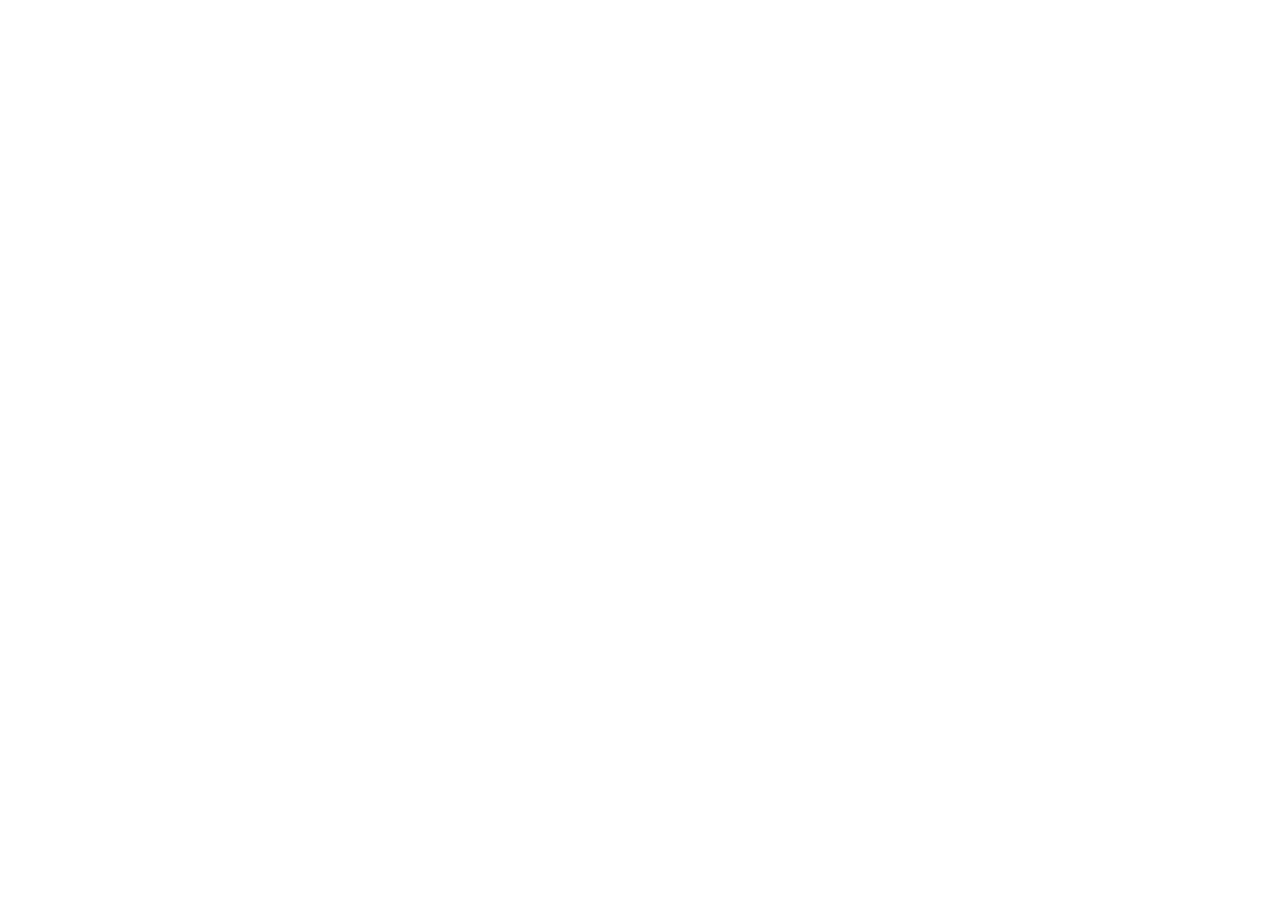
==== index.html @ 7404af22 "fix" ====
<!doctype html>
<html lang="ru"> <head>
    <meta charset="UTF-8" />
    <link rel="icon" type="image/jpeg" href="/stats-viewer/icon.jpg">
    <meta name="viewport" content="width=device-width, initial-scale=1.0" />
    <title>Stats Viewer — Статистика игрока</title>

    <meta property="og:type" content="website">
    <meta property="og:title" content="Просмотр игровой статистики">
    <meta property="og:description" content="Нажмите, чтобы посмотреть подробные результаты, победы и достижения игрока.">
    <meta property="og:url" content="https://sawaplaygo.github.io/stats-viewer/">
    
    <meta property="og:image" content="https://sawaplaygo.github.io/stats-viewer/icon.jpg">

    <meta name="twitter:card" content="summary_large_image">
    <script type="module" crossorigin src="/stats-viewer/assets/index-IeU8-m6s.js"></script>
    <link rel="stylesheet" crossorigin href="/stats-viewer/assets/index-CM0NsdaR.css">
  </head>
  <body>
    <div id="root"></div>
  </body>
</html>
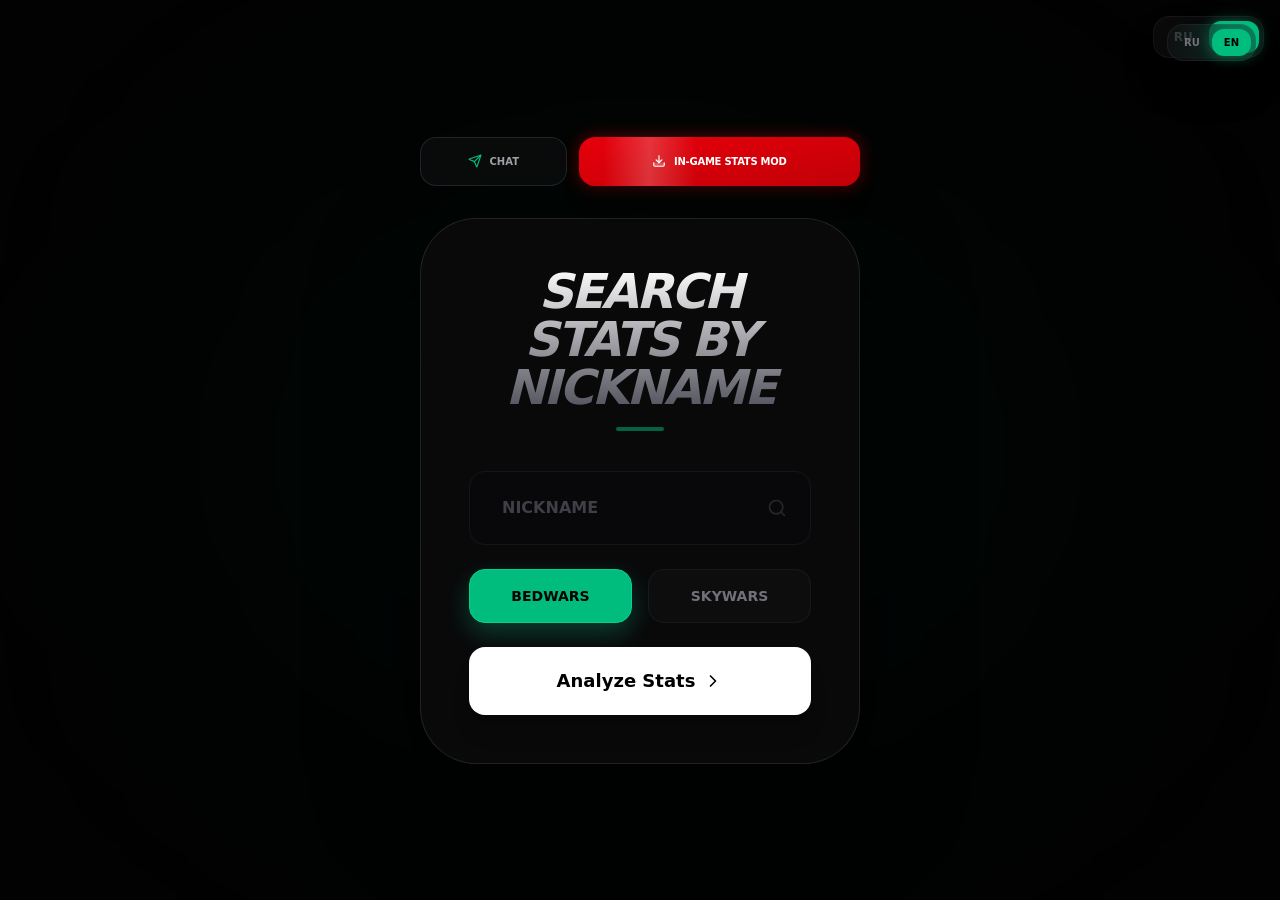
==== commit 027e9f5d: "fix" ====
--- a/index.html
+++ b/index.html
@@ -1,7 +1,7 @@
 <!doctype html>
 <html lang="ru"> <head>
     <meta charset="UTF-8" />
-    <link rel="icon" type="image/jpeg" href="/stats-viewer/icon.jpg">
+    <link rel="icon" type="image/jpeg" href="/icon.jpg">
     <meta name="viewport" content="width=device-width, initial-scale=1.0" />
     <title>Stats Viewer — Статистика игрока</title>
 
@@ -13,8 +13,8 @@
     <meta property="og:image" content="https://sawaplaygo.github.io/stats-viewer/icon.jpg">
 
     <meta name="twitter:card" content="summary_large_image">
-    <script type="module" crossorigin src="/stats-viewer/assets/index-IeU8-m6s.js"></script>
-    <link rel="stylesheet" crossorigin href="/stats-viewer/assets/index-CM0NsdaR.css">
+    <script type="module" crossorigin src="/assets/index-BBQvVT9_.js"></script>
+    <link rel="stylesheet" crossorigin href="/assets/index-BlcxiFsQ.css">
   </head>
   <body>
     <div id="root"></div>
--- a/assets/index-BlcxiFsQ.css
+++ b/assets/index-BlcxiFsQ.css
@@ -0,0 +1 @@
+@import"https://fonts.cdnfonts.com/css/minecraftia";.pixel-text{font-family:Minecraftia,monospace;color:#e5f9ff;letter-spacing:.14em;line-height:1.05;text-transform:uppercase;font-size:16px;text-shadow:0 0 2px rgba(255,255,255,.95),0 0 6px rgba(96,255,255,.55),0 0 10px rgba(96,255,255,.22)}.pixel-text .stat-label{color:#dbeffd}.pixel-text .stat-value{font-weight:900}.pixel-text .stat-separator{color:#8ee8ff;opacity:.9}.hologram-panel{position:relative;display:inline-flex;align-items:center;justify-content:center;background:#050c16eb;background-image:linear-gradient(180deg,rgba(65,184,255,.06),transparent 20%,transparent 80%,rgba(255,255,255,.03) 100%);border:1px solid rgba(71,210,255,.18);box-shadow:0 0 18px #29b6ff24,0 0 38px #0c5a961f;backdrop-filter:blur(8px);-webkit-backdrop-filter:blur(8px);border-radius:1rem;padding:.7rem 1.15rem;max-width:min(100%,92%);overflow:hidden}.hologram-panel:before{content:"";position:absolute;inset:0;background:linear-gradient(180deg,rgba(255,255,255,.08) 0%,transparent 12%,transparent 88%,rgba(255,255,255,.05) 100%);pointer-events:none}.hologram-panel:after{content:"";position:absolute;inset:0;background:linear-gradient(90deg,rgba(255,255,255,.04) 0px,rgba(255,255,255,.04) 1px,transparent 1px,transparent 6px);opacity:.18;pointer-events:none}.hologram-panel:before,.hologram-panel:after{z-index:1}.hologram-panel>.pixel-text{position:relative;z-index:2}canvas{display:block;margin:0 auto;max-width:100%;height:auto}@layer properties{@supports (((-webkit-hyphens:none)) and (not (margin-trim:inline))) or ((-moz-orient:inline) and (not (color:rgb(from red r g b)))){*,:before,:after,::backdrop{--tw-translate-x:0;--tw-translate-y:0;--tw-translate-z:0;--tw-rotate-x:initial;--tw-rotate-y:initial;--tw-rotate-z:initial;--tw-skew-x:initial;--tw-skew-y:initial;--tw-space-y-reverse:0;--tw-border-style:solid;--tw-gradient-position:initial;--tw-gradient-from:#0000;--tw-gradient-via:#0000;--tw-gradient-to:#0000;--tw-gradient-stops:initial;--tw-gradient-via-stops:initial;--tw-gradient-from-position:0%;--tw-gradient-via-position:50%;--tw-gradient-to-position:100%;--tw-leading:initial;--tw-font-weight:initial;--tw-tracking:initial;--tw-shadow:0 0 #0000;--tw-shadow-color:initial;--tw-shadow-alpha:100%;--tw-inset-shadow:0 0 #0000;--tw-inset-shadow-color:initial;--tw-inset-shadow-alpha:100%;--tw-ring-color:initial;--tw-ring-shadow:0 0 #0000;--tw-inset-ring-color:initial;--tw-inset-ring-shadow:0 0 #0000;--tw-ring-inset:initial;--tw-ring-offset-width:0px;--tw-ring-offset-color:#fff;--tw-ring-offset-shadow:0 0 #0000;--tw-blur:initial;--tw-brightness:initial;--tw-contrast:initial;--tw-grayscale:initial;--tw-hue-rotate:initial;--tw-invert:initial;--tw-opacity:initial;--tw-saturate:initial;--tw-sepia:initial;--tw-drop-shadow:initial;--tw-drop-shadow-color:initial;--tw-drop-shadow-alpha:100%;--tw-drop-shadow-size:initial;--tw-backdrop-blur:initial;--tw-backdrop-brightness:initial;--tw-backdrop-contrast:initial;--tw-backdrop-grayscale:initial;--tw-backdrop-hue-rotate:initial;--tw-backdrop-invert:initial;--tw-backdrop-opacity:initial;--tw-backdrop-saturate:initial;--tw-backdrop-sepia:initial;--tw-duration:initial;--tw-scale-x:1;--tw-scale-y:1;--tw-scale-z:1}}}@layer theme{:root,:host{--font-sans:ui-sans-serif,system-ui,sans-serif,"Apple Color Emoji","Segoe UI Emoji","Segoe UI Symbol","Noto Color Emoji";--font-mono:ui-monospace,SFMono-Regular,Menlo,Monaco,Consolas,"Liberation Mono","Courier New",monospace;--color-red-200:oklch(88.5% .062 18.334);--color-red-400:oklch(70.4% .191 22.216);--color-red-500:oklch(63.7% .237 25.331);--color-red-600:oklch(57.7% .245 27.325);--color-red-700:oklch(50.5% .213 27.518);--color-orange-400:oklch(75% .183 55.934);--color-orange-500:oklch(70.5% .213 47.604);--color-orange-600:oklch(64.6% .222 41.116);--color-amber-500:oklch(76.9% .188 70.08);--color-yellow-400:oklch(85.2% .199 91.936);--color-yellow-500:oklch(79.5% .184 86.047);--color-green-400:oklch(79.2% .209 151.711);--color-emerald-50:oklch(97.9% .021 166.113);--color-emerald-300:oklch(84.5% .143 164.978);--color-emerald-400:oklch(76.5% .177 163.223);--color-emerald-500:oklch(69.6% .17 162.48);--color-emerald-600:oklch(59.6% .145 163.225);--color-emerald-800:oklch(43.2% .095 166.913);--color-teal-500:oklch(70.4% .14 182.503);--color-blue-300:oklch(80.9% .105 251.813);--color-blue-400:oklch(70.7% .165 254.624);--color-blue-500:oklch(62.3% .214 259.815);--color-blue-600:oklch(54.6% .245 262.881);--color-indigo-500:oklch(58.5% .233 277.117);--color-purple-300:oklch(82.7% .119 306.383);--color-purple-400:oklch(71.4% .203 305.504);--color-purple-500:oklch(62.7% .265 303.9);--color-purple-600:oklch(55.8% .288 302.321);--color-zinc-100:oklch(96.7% .001 286.375);--color-zinc-300:oklch(87.1% .006 286.286);--color-zinc-400:oklch(70.5% .015 286.067);--color-zinc-500:oklch(55.2% .016 285.938);--color-zinc-600:oklch(44.2% .017 285.786);--color-zinc-700:oklch(37% .013 285.805);--color-zinc-800:oklch(27.4% .006 286.033);--color-zinc-900:oklch(21% .006 285.885);--color-zinc-950:oklch(14.1% .005 285.823);--color-black:#000;--color-white:#fff;--spacing:.25rem;--container-xs:20rem;--container-sm:24rem;--container-2xl:42rem;--container-3xl:48rem;--container-4xl:56rem;--container-5xl:64rem;--container-6xl:72rem;--text-xs:.75rem;--text-xs--line-height:calc(1/.75);--text-sm:.875rem;--text-sm--line-height:calc(1.25/.875);--text-base:1rem;--text-base--line-height: 1.5 ;--text-lg:1.125rem;--text-lg--line-height:calc(1.75/1.125);--text-xl:1.25rem;--text-xl--line-height:calc(1.75/1.25);--text-2xl:1.5rem;--text-2xl--line-height:calc(2/1.5);--text-3xl:1.875rem;--text-3xl--line-height: 1.2 ;--text-4xl:2.25rem;--text-4xl--line-height:calc(2.5/2.25);--text-5xl:3rem;--text-5xl--line-height:1;--text-7xl:4.5rem;--text-7xl--line-height:1;--text-8xl:6rem;--text-8xl--line-height:1;--font-weight-medium:500;--font-weight-semibold:600;--font-weight-bold:700;--font-weight-black:900;--tracking-tighter:-.05em;--tracking-tight:-.025em;--tracking-wider:.05em;--tracking-widest:.1em;--leading-tight:1.25;--leading-relaxed:1.625;--radius-md:.375rem;--radius-lg:.5rem;--radius-xl:.75rem;--radius-2xl:1rem;--radius-3xl:1.5rem;--animate-ping:ping 1s cubic-bezier(0,0,.2,1)infinite;--animate-pulse:pulse 2s cubic-bezier(.4,0,.6,1)infinite;--animate-bounce:bounce 1s infinite;--blur-sm:8px;--blur-md:12px;--blur-xl:24px;--blur-2xl:40px;--blur-3xl:64px;--aspect-video:16/9;--default-transition-duration:.15s;--default-transition-timing-function:cubic-bezier(.4,0,.2,1);--default-font-family:var(--font-sans);--default-mono-font-family:var(--font-mono)}}@layer base{*,:after,:before,::backdrop{box-sizing:border-box;border:0 solid;margin:0;padding:0}::file-selector-button{box-sizing:border-box;border:0 solid;margin:0;padding:0}html,:host{-webkit-text-size-adjust:100%;tab-size:4;line-height:1.5;font-family:var(--default-font-family,ui-sans-serif,system-ui,sans-serif,"Apple Color Emoji","Segoe UI Emoji","Segoe UI Symbol","Noto Color Emoji");font-feature-settings:var(--default-font-feature-settings,normal);font-variation-settings:var(--default-font-variation-settings,normal);-webkit-tap-highlight-color:transparent}hr{height:0;color:inherit;border-top-width:1px}abbr:where([title]){-webkit-text-decoration:underline dotted;text-decoration:underline dotted}h1,h2,h3,h4,h5,h6{font-size:inherit;font-weight:inherit}a{color:inherit;-webkit-text-decoration:inherit;text-decoration:inherit}b,strong{font-weight:bolder}code,kbd,samp,pre{font-family:var(--default-mono-font-family,ui-monospace,SFMono-Regular,Menlo,Monaco,Consolas,"Liberation Mono","Courier New",monospace);font-feature-settings:var(--default-mono-font-feature-settings,normal);font-variation-settings:var(--default-mono-font-variation-settings,normal);font-size:1em}small{font-size:80%}sub,sup{vertical-align:baseline;font-size:75%;line-height:0;position:relative}sub{bottom:-.25em}sup{top:-.5em}table{text-indent:0;border-color:inherit;border-collapse:collapse}:-moz-focusring{outline:auto}progress{vertical-align:baseline}summary{display:list-item}ol,ul,menu{list-style:none}img,svg,video,canvas,audio,iframe,embed,object{vertical-align:middle;display:block}img,video{max-width:100%;height:auto}button,input,select,optgroup,textarea{font:inherit;font-feature-settings:inherit;font-variation-settings:inherit;letter-spacing:inherit;color:inherit;opacity:1;background-color:#0000;border-radius:0}::file-selector-button{font:inherit;font-feature-settings:inherit;font-variation-settings:inherit;letter-spacing:inherit;color:inherit;opacity:1;background-color:#0000;border-radius:0}:where(select:is([multiple],[size])) optgroup{font-weight:bolder}:where(select:is([multiple],[size])) optgroup option{padding-inline-start:20px}::file-selector-button{margin-inline-end:4px}::placeholder{opacity:1}@supports (not ((-webkit-appearance:-apple-pay-button))) or (contain-intrinsic-size:1px){::placeholder{color:currentColor}@supports (color:color-mix(in lab,red,red)){::placeholder{color:color-mix(in oklab,currentcolor 50%,transparent)}}}textarea{resize:vertical}::-webkit-search-decoration{-webkit-appearance:none}::-webkit-date-and-time-value{min-height:1lh;text-align:inherit}::-webkit-datetime-edit{display:inline-flex}::-webkit-datetime-edit-fields-wrapper{padding:0}::-webkit-datetime-edit{padding-block:0}::-webkit-datetime-edit-year-field{padding-block:0}::-webkit-datetime-edit-month-field{padding-block:0}::-webkit-datetime-edit-day-field{padding-block:0}::-webkit-datetime-edit-hour-field{padding-block:0}::-webkit-datetime-edit-minute-field{padding-block:0}::-webkit-datetime-edit-second-field{padding-block:0}::-webkit-datetime-edit-millisecond-field{padding-block:0}::-webkit-datetime-edit-meridiem-field{padding-block:0}::-webkit-calendar-picker-indicator{line-height:1}:-moz-ui-invalid{box-shadow:none}button,input:where([type=button],[type=reset],[type=submit]){appearance:button}::file-selector-button{appearance:button}::-webkit-inner-spin-button{height:auto}::-webkit-outer-spin-button{height:auto}[hidden]:where(:not([hidden=until-found])){display:none!important}}@layer components;@layer utilities{.pointer-events-none{pointer-events:none}.invisible{visibility:hidden}.absolute{position:absolute}.fixed{position:fixed}.relative{position:relative}.-inset-0\.5{inset:calc(var(--spacing)*-.5)}.inset-0{inset:calc(var(--spacing)*0)}.top-0{top:calc(var(--spacing)*0)}.top-1\/2{top:50%}.top-4{top:calc(var(--spacing)*4)}.top-6{top:calc(var(--spacing)*6)}.right-0{right:calc(var(--spacing)*0)}.right-4{right:calc(var(--spacing)*4)}.right-6{right:calc(var(--spacing)*6)}.right-10{right:calc(var(--spacing)*10)}.bottom-6{bottom:calc(var(--spacing)*6)}.bottom-10{bottom:calc(var(--spacing)*10)}.bottom-\[130\%\]{bottom:130%}.left-0{left:calc(var(--spacing)*0)}.left-1\/2{left:50%}.isolate{isolation:isolate}.z-0{z-index:0}.z-10{z-index:10}.z-20{z-index:20}.z-30{z-index:30}.z-50{z-index:50}.z-\[100\]{z-index:100}.z-\[150\]{z-index:150}.z-\[9999\]{z-index:9999}.mx-auto{margin-inline:auto}.my-1{margin-block:calc(var(--spacing)*1)}.-mt-8{margin-top:calc(var(--spacing)*-8)}.-mt-10{margin-top:calc(var(--spacing)*-10)}.-mt-16{margin-top:calc(var(--spacing)*-16)}.mt-1{margin-top:calc(var(--spacing)*1)}.mt-2{margin-top:calc(var(--spacing)*2)}.mt-2\.5{margin-top:calc(var(--spacing)*2.5)}.mt-3{margin-top:calc(var(--spacing)*3)}.mt-4{margin-top:calc(var(--spacing)*4)}.mt-6{margin-top:calc(var(--spacing)*6)}.mt-8{margin-top:calc(var(--spacing)*8)}.mt-10{margin-top:calc(var(--spacing)*10)}.mt-16{margin-top:calc(var(--spacing)*16)}.mt-\[22px\]{margin-top:22px}.mt-auto{margin-top:auto}.-mr-8{margin-right:calc(var(--spacing)*-8)}.-mr-10{margin-right:calc(var(--spacing)*-10)}.-mr-16{margin-right:calc(var(--spacing)*-16)}.mb-1{margin-bottom:calc(var(--spacing)*1)}.mb-1\.5{margin-bottom:calc(var(--spacing)*1.5)}.mb-2{margin-bottom:calc(var(--spacing)*2)}.mb-3{margin-bottom:calc(var(--spacing)*3)}.mb-4{margin-bottom:calc(var(--spacing)*4)}.mb-6{margin-bottom:calc(var(--spacing)*6)}.mb-8{margin-bottom:calc(var(--spacing)*8)}.mb-10{margin-bottom:calc(var(--spacing)*10)}.mb-12{margin-bottom:calc(var(--spacing)*12)}.mb-16{margin-bottom:calc(var(--spacing)*16)}.mb-\[4px\]{margin-bottom:4px}.block{display:block}.flex{display:flex}.grid{display:grid}.hidden{display:none}.inline-block{display:inline-block}.inline-flex{display:inline-flex}.table{display:table}.aspect-square{aspect-ratio:1}.aspect-video{aspect-ratio:var(--aspect-video)}.h-1{height:calc(var(--spacing)*1)}.h-1\.5{height:calc(var(--spacing)*1.5)}.h-2{height:calc(var(--spacing)*2)}.h-3{height:calc(var(--spacing)*3)}.h-8{height:calc(var(--spacing)*8)}.h-12{height:calc(var(--spacing)*12)}.h-14{height:calc(var(--spacing)*14)}.h-16{height:calc(var(--spacing)*16)}.h-24{height:calc(var(--spacing)*24)}.h-32{height:calc(var(--spacing)*32)}.h-64{height:calc(var(--spacing)*64)}.h-80{height:calc(var(--spacing)*80)}.h-96{height:calc(var(--spacing)*96)}.h-\[10px\]{height:10px}.h-\[70vh\]{height:70vh}.h-\[105px\]{height:105px}.h-\[180px\]{height:180px}.h-\[500px\]{height:500px}.h-\[560px\]{height:560px}.h-full{height:100%}.h-px{height:1px}.max-h-\[90vh\]{max-height:90vh}.min-h-\[420px\]{min-height:420px}.min-h-\[600px\]{min-height:600px}.min-h-screen{min-height:100vh}.w-1{width:calc(var(--spacing)*1)}.w-1\/3{width:33.3333%}.w-2{width:calc(var(--spacing)*2)}.w-3{width:calc(var(--spacing)*3)}.w-8{width:calc(var(--spacing)*8)}.w-12{width:calc(var(--spacing)*12)}.w-14{width:calc(var(--spacing)*14)}.w-16{width:calc(var(--spacing)*16)}.w-24{width:calc(var(--spacing)*24)}.w-32{width:calc(var(--spacing)*32)}.w-64{width:calc(var(--spacing)*64)}.w-\[800px\]{width:800px}.w-fit{width:fit-content}.w-full{width:100%}.max-w-2xl{max-width:var(--container-2xl)}.max-w-3xl{max-width:var(--container-3xl)}.max-w-4xl{max-width:var(--container-4xl)}.max-w-5xl{max-width:var(--container-5xl)}.max-w-6xl{max-width:var(--container-6xl)}.max-w-\[90vw\]{max-width:90vw}.max-w-\[120px\]{max-width:120px}.max-w-\[440px\]{max-width:440px}.max-w-sm{max-width:var(--container-sm)}.max-w-xs{max-width:var(--container-xs)}.min-w-0{min-width:calc(var(--spacing)*0)}.min-w-\[140px\]{min-width:140px}.min-w-\[150px\]{min-width:150px}.min-w-fit{min-width:fit-content}.flex-1{flex:1}.flex-\[2\.5\]{flex:2.5}.flex-shrink-0,.shrink-0{flex-shrink:0}.-translate-x-1\/2{--tw-translate-x: -50% ;translate:var(--tw-translate-x)var(--tw-translate-y)}.-translate-y-1\/2{--tw-translate-y: -50% ;translate:var(--tw-translate-x)var(--tw-translate-y)}.translate-y-6{--tw-translate-y:calc(var(--spacing)*6);translate:var(--tw-translate-x)var(--tw-translate-y)}.skew-x-12{--tw-skew-x:skewX(12deg);transform:var(--tw-rotate-x,)var(--tw-rotate-y,)var(--tw-rotate-z,)var(--tw-skew-x,)var(--tw-skew-y,)}.transform{transform:var(--tw-rotate-x,)var(--tw-rotate-y,)var(--tw-rotate-z,)var(--tw-skew-x,)var(--tw-skew-y,)}.animate-bounce{animation:var(--animate-bounce)}.animate-ping{animation:var(--animate-ping)}.animate-pulse{animation:var(--animate-pulse)}.cursor-default{cursor:default}.cursor-grab{cursor:grab}.cursor-pointer{cursor:pointer}.grid-flow-col{grid-auto-flow:column}.grid-cols-1{grid-template-columns:repeat(1,minmax(0,1fr))}.grid-cols-2{grid-template-columns:repeat(2,minmax(0,1fr))}.grid-cols-3{grid-template-columns:repeat(3,minmax(0,1fr))}.grid-cols-5{grid-template-columns:repeat(5,minmax(0,1fr))}.grid-rows-7{grid-template-rows:repeat(7,minmax(0,1fr))}.flex-col{flex-direction:column}.flex-wrap{flex-wrap:wrap}.items-baseline{align-items:baseline}.items-center{align-items:center}.items-end{align-items:flex-end}.items-start{align-items:flex-start}.items-stretch{align-items:stretch}.justify-between{justify-content:space-between}.justify-center{justify-content:center}.justify-start{justify-content:flex-start}.gap-1{gap:calc(var(--spacing)*1)}.gap-1\.5{gap:calc(var(--spacing)*1.5)}.gap-2{gap:calc(var(--spacing)*2)}.gap-3{gap:calc(var(--spacing)*3)}.gap-4{gap:calc(var(--spacing)*4)}.gap-5{gap:calc(var(--spacing)*5)}.gap-6{gap:calc(var(--spacing)*6)}.gap-8{gap:calc(var(--spacing)*8)}.gap-\[2px\]{gap:2px}:where(.space-y-1>:not(:last-child)){--tw-space-y-reverse:0;margin-block-start:calc(calc(var(--spacing)*1)*var(--tw-space-y-reverse));margin-block-end:calc(calc(var(--spacing)*1)*calc(1 - var(--tw-space-y-reverse)))}:where(.space-y-1\.5>:not(:last-child)){--tw-space-y-reverse:0;margin-block-start:calc(calc(var(--spacing)*1.5)*var(--tw-space-y-reverse));margin-block-end:calc(calc(var(--spacing)*1.5)*calc(1 - var(--tw-space-y-reverse)))}:where(.space-y-2>:not(:last-child)){--tw-space-y-reverse:0;margin-block-start:calc(calc(var(--spacing)*2)*var(--tw-space-y-reverse));margin-block-end:calc(calc(var(--spacing)*2)*calc(1 - var(--tw-space-y-reverse)))}:where(.space-y-3>:not(:last-child)){--tw-space-y-reverse:0;margin-block-start:calc(calc(var(--spacing)*3)*var(--tw-space-y-reverse));margin-block-end:calc(calc(var(--spacing)*3)*calc(1 - var(--tw-space-y-reverse)))}:where(.space-y-4>:not(:last-child)){--tw-space-y-reverse:0;margin-block-start:calc(calc(var(--spacing)*4)*var(--tw-space-y-reverse));margin-block-end:calc(calc(var(--spacing)*4)*calc(1 - var(--tw-space-y-reverse)))}:where(.space-y-6>:not(:last-child)){--tw-space-y-reverse:0;margin-block-start:calc(calc(var(--spacing)*6)*var(--tw-space-y-reverse));margin-block-end:calc(calc(var(--spacing)*6)*calc(1 - var(--tw-space-y-reverse)))}:where(.space-y-8>:not(:last-child)){--tw-space-y-reverse:0;margin-block-start:calc(calc(var(--spacing)*8)*var(--tw-space-y-reverse));margin-block-end:calc(calc(var(--spacing)*8)*calc(1 - var(--tw-space-y-reverse)))}.self-stretch{align-self:stretch}.truncate{text-overflow:ellipsis;white-space:nowrap;overflow:hidden}.overflow-hidden{overflow:hidden}.overflow-visible{overflow:visible}.overflow-x-auto{overflow-x:auto}.overflow-x-hidden{overflow-x:hidden}.overflow-y-auto{overflow-y:auto}.rounded-2xl{border-radius:var(--radius-2xl)}.rounded-3xl{border-radius:var(--radius-3xl)}.rounded-\[1\.5rem\]{border-radius:1.5rem}.rounded-\[1px\]{border-radius:1px}.rounded-\[2\.5rem\]{border-radius:2.5rem}.rounded-\[2rem\]{border-radius:2rem}.rounded-\[3\.5rem\]{border-radius:3.5rem}.rounded-full{border-radius:3.40282e38px}.rounded-lg{border-radius:var(--radius-lg)}.rounded-md{border-radius:var(--radius-md)}.rounded-xl{border-radius:var(--radius-xl)}.rounded-b-2xl{border-bottom-right-radius:var(--radius-2xl);border-bottom-left-radius:var(--radius-2xl)}.rounded-br-\[2rem\]{border-bottom-right-radius:2rem}.border{border-style:var(--tw-border-style);border-width:1px}.border-t{border-top-style:var(--tw-border-style);border-top-width:1px}.border-t-0{border-top-style:var(--tw-border-style);border-top-width:0}.border-r{border-right-style:var(--tw-border-style);border-right-width:1px}.border-b{border-bottom-style:var(--tw-border-style);border-bottom-width:1px}.border-b-2{border-bottom-style:var(--tw-border-style);border-bottom-width:2px}.border-l-4{border-left-style:var(--tw-border-style);border-left-width:4px}.border-blue-500\/20{border-color:#3080ff33}@supports (color:color-mix(in lab,red,red)){.border-blue-500\/20{border-color:color-mix(in oklab,var(--color-blue-500)20%,transparent)}}.border-blue-500\/50{border-color:#3080ff80}@supports (color:color-mix(in lab,red,red)){.border-blue-500\/50{border-color:color-mix(in oklab,var(--color-blue-500)50%,transparent)}}.border-emerald-400{border-color:var(--color-emerald-400)}.border-emerald-400\/30{border-color:#00d2944d}@supports (color:color-mix(in lab,red,red)){.border-emerald-400\/30{border-color:color-mix(in oklab,var(--color-emerald-400)30%,transparent)}}.border-emerald-500{border-color:var(--color-emerald-500)}.border-emerald-500\/20{border-color:#00bb7f33}@supports (color:color-mix(in lab,red,red)){.border-emerald-500\/20{border-color:color-mix(in oklab,var(--color-emerald-500)20%,transparent)}}.border-emerald-500\/30{border-color:#00bb7f4d}@supports (color:color-mix(in lab,red,red)){.border-emerald-500\/30{border-color:color-mix(in oklab,var(--color-emerald-500)30%,transparent)}}.border-emerald-500\/40{border-color:#00bb7f66}@supports (color:color-mix(in lab,red,red)){.border-emerald-500\/40{border-color:color-mix(in oklab,var(--color-emerald-500)40%,transparent)}}.border-emerald-500\/50{border-color:#00bb7f80}@supports (color:color-mix(in lab,red,red)){.border-emerald-500\/50{border-color:color-mix(in oklab,var(--color-emerald-500)50%,transparent)}}.border-orange-500\/20{border-color:#fe6e0033}@supports (color:color-mix(in lab,red,red)){.border-orange-500\/20{border-color:color-mix(in oklab,var(--color-orange-500)20%,transparent)}}.border-purple-500\/20{border-color:#ac4bff33}@supports (color:color-mix(in lab,red,red)){.border-purple-500\/20{border-color:color-mix(in oklab,var(--color-purple-500)20%,transparent)}}.border-purple-500\/50{border-color:#ac4bff80}@supports (color:color-mix(in lab,red,red)){.border-purple-500\/50{border-color:color-mix(in oklab,var(--color-purple-500)50%,transparent)}}.border-red-500{border-color:var(--color-red-500)}.border-red-500\/10{border-color:#fb2c361a}@supports (color:color-mix(in lab,red,red)){.border-red-500\/10{border-color:color-mix(in oklab,var(--color-red-500)10%,transparent)}}.border-red-500\/20{border-color:#fb2c3633}@supports (color:color-mix(in lab,red,red)){.border-red-500\/20{border-color:color-mix(in oklab,var(--color-red-500)20%,transparent)}}.border-red-500\/40{border-color:#fb2c3666}@supports (color:color-mix(in lab,red,red)){.border-red-500\/40{border-color:color-mix(in oklab,var(--color-red-500)40%,transparent)}}.border-red-500\/50{border-color:#fb2c3680}@supports (color:color-mix(in lab,red,red)){.border-red-500\/50{border-color:color-mix(in oklab,var(--color-red-500)50%,transparent)}}.border-transparent{border-color:#0000}.border-white\/5{border-color:#ffffff0d}@supports (color:color-mix(in lab,red,red)){.border-white\/5{border-color:color-mix(in oklab,var(--color-white)5%,transparent)}}.border-white\/10{border-color:#ffffff1a}@supports (color:color-mix(in lab,red,red)){.border-white\/10{border-color:color-mix(in oklab,var(--color-white)10%,transparent)}}.border-white\/\[0\.03\]{border-color:#ffffff08}@supports (color:color-mix(in lab,red,red)){.border-white\/\[0\.03\]{border-color:color-mix(in oklab,var(--color-white)3%,transparent)}}.border-yellow-500\/20{border-color:#edb20033}@supports (color:color-mix(in lab,red,red)){.border-yellow-500\/20{border-color:color-mix(in oklab,var(--color-yellow-500)20%,transparent)}}.border-yellow-500\/30{border-color:#edb2004d}@supports (color:color-mix(in lab,red,red)){.border-yellow-500\/30{border-color:color-mix(in oklab,var(--color-yellow-500)30%,transparent)}}.border-zinc-500\/20{border-color:#71717b33}@supports (color:color-mix(in lab,red,red)){.border-zinc-500\/20{border-color:color-mix(in oklab,var(--color-zinc-500)20%,transparent)}}.border-zinc-700{border-color:var(--color-zinc-700)}.bg-\[\#0a0a0c\]\/90{background-color:#0a0a0ce6}.bg-\[\#0c0c0e\]{background-color:#0c0c0e}.bg-\[\#0c0c0e\]\/95{background-color:#0c0c0ef2}.bg-\[\#020202\]{background-color:#020202}.bg-\[\#030303\]{background-color:#030303}.bg-\[\#050505\]{background-color:#050505}.bg-\[\#120505\]\/90{background-color:#120505e6}.bg-black{background-color:var(--color-black)}.bg-black\/40{background-color:#0006}@supports (color:color-mix(in lab,red,red)){.bg-black\/40{background-color:color-mix(in oklab,var(--color-black)40%,transparent)}}.bg-black\/50{background-color:#00000080}@supports (color:color-mix(in lab,red,red)){.bg-black\/50{background-color:color-mix(in oklab,var(--color-black)50%,transparent)}}.bg-black\/60{background-color:#0009}@supports (color:color-mix(in lab,red,red)){.bg-black\/60{background-color:color-mix(in oklab,var(--color-black)60%,transparent)}}.bg-black\/70{background-color:#000000b3}@supports (color:color-mix(in lab,red,red)){.bg-black\/70{background-color:color-mix(in oklab,var(--color-black)70%,transparent)}}.bg-black\/90{background-color:#000000e6}@supports (color:color-mix(in lab,red,red)){.bg-black\/90{background-color:color-mix(in oklab,var(--color-black)90%,transparent)}}.bg-blue-400{background-color:var(--color-blue-400)}.bg-blue-400\/10{background-color:#54a2ff1a}@supports (color:color-mix(in lab,red,red)){.bg-blue-400\/10{background-color:color-mix(in oklab,var(--color-blue-400)10%,transparent)}}.bg-blue-500\/10{background-color:#3080ff1a}@supports (color:color-mix(in lab,red,red)){.bg-blue-500\/10{background-color:color-mix(in oklab,var(--color-blue-500)10%,transparent)}}.bg-blue-500\/20{background-color:#3080ff33}@supports (color:color-mix(in lab,red,red)){.bg-blue-500\/20{background-color:color-mix(in oklab,var(--color-blue-500)20%,transparent)}}.bg-emerald-400{background-color:var(--color-emerald-400)}.bg-emerald-400\/10{background-color:#00d2941a}@supports (color:color-mix(in lab,red,red)){.bg-emerald-400\/10{background-color:color-mix(in oklab,var(--color-emerald-400)10%,transparent)}}.bg-emerald-500{background-color:var(--color-emerald-500)}.bg-emerald-500\/5{background-color:#00bb7f0d}@supports (color:color-mix(in lab,red,red)){.bg-emerald-500\/5{background-color:color-mix(in oklab,var(--color-emerald-500)5%,transparent)}}.bg-emerald-500\/10{background-color:#00bb7f1a}@supports (color:color-mix(in lab,red,red)){.bg-emerald-500\/10{background-color:color-mix(in oklab,var(--color-emerald-500)10%,transparent)}}.bg-emerald-500\/20{background-color:#00bb7f33}@supports (color:color-mix(in lab,red,red)){.bg-emerald-500\/20{background-color:color-mix(in oklab,var(--color-emerald-500)20%,transparent)}}.bg-emerald-500\/60{background-color:#00bb7f99}@supports (color:color-mix(in lab,red,red)){.bg-emerald-500\/60{background-color:color-mix(in oklab,var(--color-emerald-500)60%,transparent)}}.bg-emerald-600{background-color:var(--color-emerald-600)}.bg-emerald-800{background-color:var(--color-emerald-800)}.bg-orange-400{background-color:var(--color-orange-400)}.bg-orange-400\/10{background-color:#ff8b1a1a}@supports (color:color-mix(in lab,red,red)){.bg-orange-400\/10{background-color:color-mix(in oklab,var(--color-orange-400)10%,transparent)}}.bg-purple-400{background-color:var(--color-purple-400)}.bg-purple-400\/10{background-color:#c07eff1a}@supports (color:color-mix(in lab,red,red)){.bg-purple-400\/10{background-color:color-mix(in oklab,var(--color-purple-400)10%,transparent)}}.bg-purple-500{background-color:var(--color-purple-500)}.bg-purple-500\/10{background-color:#ac4bff1a}@supports (color:color-mix(in lab,red,red)){.bg-purple-500\/10{background-color:color-mix(in oklab,var(--color-purple-500)10%,transparent)}}.bg-purple-500\/20{background-color:#ac4bff33}@supports (color:color-mix(in lab,red,red)){.bg-purple-500\/20{background-color:color-mix(in oklab,var(--color-purple-500)20%,transparent)}}.bg-red-400\/10{background-color:#ff65681a}@supports (color:color-mix(in lab,red,red)){.bg-red-400\/10{background-color:color-mix(in oklab,var(--color-red-400)10%,transparent)}}.bg-red-500{background-color:var(--color-red-500)}.bg-red-500\/10{background-color:#fb2c361a}@supports (color:color-mix(in lab,red,red)){.bg-red-500\/10{background-color:color-mix(in oklab,var(--color-red-500)10%,transparent)}}.bg-red-500\/20{background-color:#fb2c3633}@supports (color:color-mix(in lab,red,red)){.bg-red-500\/20{background-color:color-mix(in oklab,var(--color-red-500)20%,transparent)}}.bg-red-600{background-color:var(--color-red-600)}.bg-transparent{background-color:#0000}.bg-white{background-color:var(--color-white)}.bg-white\/5{background-color:#ffffff0d}@supports (color:color-mix(in lab,red,red)){.bg-white\/5{background-color:color-mix(in oklab,var(--color-white)5%,transparent)}}.bg-white\/\[0\.02\]{background-color:#ffffff05}@supports (color:color-mix(in lab,red,red)){.bg-white\/\[0\.02\]{background-color:color-mix(in oklab,var(--color-white)2%,transparent)}}.bg-white\/\[0\.03\]{background-color:#ffffff08}@supports (color:color-mix(in lab,red,red)){.bg-white\/\[0\.03\]{background-color:color-mix(in oklab,var(--color-white)3%,transparent)}}.bg-yellow-400{background-color:var(--color-yellow-400)}.bg-yellow-400\/10{background-color:#fac8001a}@supports (color:color-mix(in lab,red,red)){.bg-yellow-400\/10{background-color:color-mix(in oklab,var(--color-yellow-400)10%,transparent)}}.bg-yellow-500{background-color:var(--color-yellow-500)}.bg-yellow-500\/5{background-color:#edb2000d}@supports (color:color-mix(in lab,red,red)){.bg-yellow-500\/5{background-color:color-mix(in oklab,var(--color-yellow-500)5%,transparent)}}.bg-zinc-500{background-color:var(--color-zinc-500)}.bg-zinc-500\/10{background-color:#71717b1a}@supports (color:color-mix(in lab,red,red)){.bg-zinc-500\/10{background-color:color-mix(in oklab,var(--color-zinc-500)10%,transparent)}}.bg-zinc-800{background-color:var(--color-zinc-800)}.bg-zinc-900{background-color:var(--color-zinc-900)}.bg-zinc-900\/30{background-color:#18181b4d}@supports (color:color-mix(in lab,red,red)){.bg-zinc-900\/30{background-color:color-mix(in oklab,var(--color-zinc-900)30%,transparent)}}.bg-zinc-900\/40{background-color:#18181b66}@supports (color:color-mix(in lab,red,red)){.bg-zinc-900\/40{background-color:color-mix(in oklab,var(--color-zinc-900)40%,transparent)}}.bg-zinc-900\/50{background-color:#18181b80}@supports (color:color-mix(in lab,red,red)){.bg-zinc-900\/50{background-color:color-mix(in oklab,var(--color-zinc-900)50%,transparent)}}.bg-zinc-900\/80{background-color:#18181bcc}@supports (color:color-mix(in lab,red,red)){.bg-zinc-900\/80{background-color:color-mix(in oklab,var(--color-zinc-900)80%,transparent)}}.bg-zinc-950{background-color:var(--color-zinc-950)}.bg-zinc-950\/40{background-color:#09090b66}@supports (color:color-mix(in lab,red,red)){.bg-zinc-950\/40{background-color:color-mix(in oklab,var(--color-zinc-950)40%,transparent)}}.bg-zinc-950\/50{background-color:#09090b80}@supports (color:color-mix(in lab,red,red)){.bg-zinc-950\/50{background-color:color-mix(in oklab,var(--color-zinc-950)50%,transparent)}}.bg-zinc-950\/98{background-color:#09090bfa}@supports (color:color-mix(in lab,red,red)){.bg-zinc-950\/98{background-color:color-mix(in oklab,var(--color-zinc-950)98%,transparent)}}.bg-gradient-to-b{--tw-gradient-position:to bottom in oklab;background-image:linear-gradient(var(--tw-gradient-stops))}.bg-gradient-to-br{--tw-gradient-position:to bottom right in oklab;background-image:linear-gradient(var(--tw-gradient-stops))}.bg-gradient-to-r{--tw-gradient-position:to right in oklab;background-image:linear-gradient(var(--tw-gradient-stops))}.bg-gradient-to-t{--tw-gradient-position:to top in oklab;background-image:linear-gradient(var(--tw-gradient-stops))}.bg-\[radial-gradient\(circle_at_center\,rgba\(16\,185\,129\,0\.16\)\,transparent_30\%\)\]{background-image:radial-gradient(circle,#10b98129,#0000 30%)}.from-black\/40{--tw-gradient-from:#0006}@supports (color:color-mix(in lab,red,red)){.from-black\/40{--tw-gradient-from:color-mix(in oklab,var(--color-black)40%,transparent)}}.from-black\/40{--tw-gradient-stops:var(--tw-gradient-via-stops,var(--tw-gradient-position),var(--tw-gradient-from)var(--tw-gradient-from-position),var(--tw-gradient-to)var(--tw-gradient-to-position))}.from-blue-500{--tw-gradient-from:var(--color-blue-500);--tw-gradient-stops:var(--tw-gradient-via-stops,var(--tw-gradient-position),var(--tw-gradient-from)var(--tw-gradient-from-position),var(--tw-gradient-to)var(--tw-gradient-to-position))}.from-blue-500\/10{--tw-gradient-from:#3080ff1a}@supports (color:color-mix(in lab,red,red)){.from-blue-500\/10{--tw-gradient-from:color-mix(in oklab,var(--color-blue-500)10%,transparent)}}.from-blue-500\/10{--tw-gradient-stops:var(--tw-gradient-via-stops,var(--tw-gradient-position),var(--tw-gradient-from)var(--tw-gradient-from-position),var(--tw-gradient-to)var(--tw-gradient-to-position))}.from-blue-600\/20{--tw-gradient-from:#155dfc33}@supports (color:color-mix(in lab,red,red)){.from-blue-600\/20{--tw-gradient-from:color-mix(in oklab,var(--color-blue-600)20%,transparent)}}.from-blue-600\/20{--tw-gradient-stops:var(--tw-gradient-via-stops,var(--tw-gradient-position),var(--tw-gradient-from)var(--tw-gradient-from-position),var(--tw-gradient-to)var(--tw-gradient-to-position))}.from-emerald-500{--tw-gradient-from:var(--color-emerald-500);--tw-gradient-stops:var(--tw-gradient-via-stops,var(--tw-gradient-position),var(--tw-gradient-from)var(--tw-gradient-from-position),var(--tw-gradient-to)var(--tw-gradient-to-position))}.from-emerald-500\/20{--tw-gradient-from:#00bb7f33}@supports (color:color-mix(in lab,red,red)){.from-emerald-500\/20{--tw-gradient-from:color-mix(in oklab,var(--color-emerald-500)20%,transparent)}}.from-emerald-500\/20{--tw-gradient-stops:var(--tw-gradient-via-stops,var(--tw-gradient-position),var(--tw-gradient-from)var(--tw-gradient-from-position),var(--tw-gradient-to)var(--tw-gradient-to-position))}.from-emerald-600{--tw-gradient-from:var(--color-emerald-600);--tw-gradient-stops:var(--tw-gradient-via-stops,var(--tw-gradient-position),var(--tw-gradient-from)var(--tw-gradient-from-position),var(--tw-gradient-to)var(--tw-gradient-to-position))}.from-emerald-600\/20{--tw-gradient-from:#00976733}@supports (color:color-mix(in lab,red,red)){.from-emerald-600\/20{--tw-gradient-from:color-mix(in oklab,var(--color-emerald-600)20%,transparent)}}.from-emerald-600\/20{--tw-gradient-stops:var(--tw-gradient-via-stops,var(--tw-gradient-position),var(--tw-gradient-from)var(--tw-gradient-from-position),var(--tw-gradient-to)var(--tw-gradient-to-position))}.from-orange-600\/20{--tw-gradient-from:#f0510033}@supports (color:color-mix(in lab,red,red)){.from-orange-600\/20{--tw-gradient-from:color-mix(in oklab,var(--color-orange-600)20%,transparent)}}.from-orange-600\/20{--tw-gradient-stops:var(--tw-gradient-via-stops,var(--tw-gradient-position),var(--tw-gradient-from)var(--tw-gradient-from-position),var(--tw-gradient-to)var(--tw-gradient-to-position))}.from-purple-500{--tw-gradient-from:var(--color-purple-500);--tw-gradient-stops:var(--tw-gradient-via-stops,var(--tw-gradient-position),var(--tw-gradient-from)var(--tw-gradient-from-position),var(--tw-gradient-to)var(--tw-gradient-to-position))}.from-purple-500\/10{--tw-gradient-from:#ac4bff1a}@supports (color:color-mix(in lab,red,red)){.from-purple-500\/10{--tw-gradient-from:color-mix(in oklab,var(--color-purple-500)10%,transparent)}}.from-purple-500\/10{--tw-gradient-stops:var(--tw-gradient-via-stops,var(--tw-gradient-position),var(--tw-gradient-from)var(--tw-gradient-from-position),var(--tw-gradient-to)var(--tw-gradient-to-position))}.from-red-500{--tw-gradient-from:var(--color-red-500);--tw-gradient-stops:var(--tw-gradient-via-stops,var(--tw-gradient-position),var(--tw-gradient-from)var(--tw-gradient-from-position),var(--tw-gradient-to)var(--tw-gradient-to-position))}.from-red-600{--tw-gradient-from:var(--color-red-600);--tw-gradient-stops:var(--tw-gradient-via-stops,var(--tw-gradient-position),var(--tw-gradient-from)var(--tw-gradient-from-position),var(--tw-gradient-to)var(--tw-gradient-to-position))}.from-red-600\/20{--tw-gradient-from:#e4001433}@supports (color:color-mix(in lab,red,red)){.from-red-600\/20{--tw-gradient-from:color-mix(in oklab,var(--color-red-600)20%,transparent)}}.from-red-600\/20{--tw-gradient-stops:var(--tw-gradient-via-stops,var(--tw-gradient-position),var(--tw-gradient-from)var(--tw-gradient-from-position),var(--tw-gradient-to)var(--tw-gradient-to-position))}.from-transparent{--tw-gradient-from:transparent;--tw-gradient-stops:var(--tw-gradient-via-stops,var(--tw-gradient-position),var(--tw-gradient-from)var(--tw-gradient-from-position),var(--tw-gradient-to)var(--tw-gradient-to-position))}.from-white{--tw-gradient-from:var(--color-white);--tw-gradient-stops:var(--tw-gradient-via-stops,var(--tw-gradient-position),var(--tw-gradient-from)var(--tw-gradient-from-position),var(--tw-gradient-to)var(--tw-gradient-to-position))}.from-white\/5{--tw-gradient-from:#ffffff0d}@supports (color:color-mix(in lab,red,red)){.from-white\/5{--tw-gradient-from:color-mix(in oklab,var(--color-white)5%,transparent)}}.from-white\/5{--tw-gradient-stops:var(--tw-gradient-via-stops,var(--tw-gradient-position),var(--tw-gradient-from)var(--tw-gradient-from-position),var(--tw-gradient-to)var(--tw-gradient-to-position))}.from-white\/\[0\.03\]{--tw-gradient-from:#ffffff08}@supports (color:color-mix(in lab,red,red)){.from-white\/\[0\.03\]{--tw-gradient-from:color-mix(in oklab,var(--color-white)3%,transparent)}}.from-white\/\[0\.03\]{--tw-gradient-stops:var(--tw-gradient-via-stops,var(--tw-gradient-position),var(--tw-gradient-from)var(--tw-gradient-from-position),var(--tw-gradient-to)var(--tw-gradient-to-position))}.from-yellow-500\/10{--tw-gradient-from:#edb2001a}@supports (color:color-mix(in lab,red,red)){.from-yellow-500\/10{--tw-gradient-from:color-mix(in oklab,var(--color-yellow-500)10%,transparent)}}.from-yellow-500\/10{--tw-gradient-stops:var(--tw-gradient-via-stops,var(--tw-gradient-position),var(--tw-gradient-from)var(--tw-gradient-from-position),var(--tw-gradient-to)var(--tw-gradient-to-position))}.from-yellow-500\/20{--tw-gradient-from:#edb20033}@supports (color:color-mix(in lab,red,red)){.from-yellow-500\/20{--tw-gradient-from:color-mix(in oklab,var(--color-yellow-500)20%,transparent)}}.from-yellow-500\/20{--tw-gradient-stops:var(--tw-gradient-via-stops,var(--tw-gradient-position),var(--tw-gradient-from)var(--tw-gradient-from-position),var(--tw-gradient-to)var(--tw-gradient-to-position))}.from-zinc-500\/10{--tw-gradient-from:#71717b1a}@supports (color:color-mix(in lab,red,red)){.from-zinc-500\/10{--tw-gradient-from:color-mix(in oklab,var(--color-zinc-500)10%,transparent)}}.from-zinc-500\/10{--tw-gradient-stops:var(--tw-gradient-via-stops,var(--tw-gradient-position),var(--tw-gradient-from)var(--tw-gradient-from-position),var(--tw-gradient-to)var(--tw-gradient-to-position))}.via-emerald-500\/5{--tw-gradient-via:#00bb7f0d}@supports (color:color-mix(in lab,red,red)){.via-emerald-500\/5{--tw-gradient-via:color-mix(in oklab,var(--color-emerald-500)5%,transparent)}}.via-emerald-500\/5{--tw-gradient-via-stops:var(--tw-gradient-position),var(--tw-gradient-from)var(--tw-gradient-from-position),var(--tw-gradient-via)var(--tw-gradient-via-position),var(--tw-gradient-to)var(--tw-gradient-to-position);--tw-gradient-stops:var(--tw-gradient-via-stops)}.via-transparent{--tw-gradient-via:transparent;--tw-gradient-via-stops:var(--tw-gradient-position),var(--tw-gradient-from)var(--tw-gradient-from-position),var(--tw-gradient-via)var(--tw-gradient-via-position),var(--tw-gradient-to)var(--tw-gradient-to-position);--tw-gradient-stops:var(--tw-gradient-via-stops)}.via-white\/5{--tw-gradient-via:#ffffff0d}@supports (color:color-mix(in lab,red,red)){.via-white\/5{--tw-gradient-via:color-mix(in oklab,var(--color-white)5%,transparent)}}.via-white\/5{--tw-gradient-via-stops:var(--tw-gradient-position),var(--tw-gradient-from)var(--tw-gradient-from-position),var(--tw-gradient-via)var(--tw-gradient-via-position),var(--tw-gradient-to)var(--tw-gradient-to-position);--tw-gradient-stops:var(--tw-gradient-via-stops)}.via-white\/20{--tw-gradient-via:#fff3}@supports (color:color-mix(in lab,red,red)){.via-white\/20{--tw-gradient-via:color-mix(in oklab,var(--color-white)20%,transparent)}}.via-white\/20{--tw-gradient-via-stops:var(--tw-gradient-position),var(--tw-gradient-from)var(--tw-gradient-from-position),var(--tw-gradient-via)var(--tw-gradient-via-position),var(--tw-gradient-to)var(--tw-gradient-to-position);--tw-gradient-stops:var(--tw-gradient-via-stops)}.via-yellow-500\/5{--tw-gradient-via:#edb2000d}@supports (color:color-mix(in lab,red,red)){.via-yellow-500\/5{--tw-gradient-via:color-mix(in oklab,var(--color-yellow-500)5%,transparent)}}.via-yellow-500\/5{--tw-gradient-via-stops:var(--tw-gradient-position),var(--tw-gradient-from)var(--tw-gradient-from-position),var(--tw-gradient-via)var(--tw-gradient-via-position),var(--tw-gradient-to)var(--tw-gradient-to-position);--tw-gradient-stops:var(--tw-gradient-via-stops)}.to-amber-500\/5{--tw-gradient-to:#f99c000d}@supports (color:color-mix(in lab,red,red)){.to-amber-500\/5{--tw-gradient-to:color-mix(in oklab,var(--color-amber-500)5%,transparent)}}.to-amber-500\/5{--tw-gradient-stops:var(--tw-gradient-via-stops,var(--tw-gradient-position),var(--tw-gradient-from)var(--tw-gradient-from-position),var(--tw-gradient-to)var(--tw-gradient-to-position))}.to-blue-600{--tw-gradient-to:var(--color-blue-600);--tw-gradient-stops:var(--tw-gradient-via-stops,var(--tw-gradient-position),var(--tw-gradient-from)var(--tw-gradient-from-position),var(--tw-gradient-to)var(--tw-gradient-to-position))}.to-emerald-400{--tw-gradient-to:var(--color-emerald-400);--tw-gradient-stops:var(--tw-gradient-via-stops,var(--tw-gradient-position),var(--tw-gradient-from)var(--tw-gradient-from-position),var(--tw-gradient-to)var(--tw-gradient-to-position))}.to-emerald-600{--tw-gradient-to:var(--color-emerald-600);--tw-gradient-stops:var(--tw-gradient-via-stops,var(--tw-gradient-position),var(--tw-gradient-from)var(--tw-gradient-from-position),var(--tw-gradient-to)var(--tw-gradient-to-position))}.to-indigo-500\/5{--tw-gradient-to:#625fff0d}@supports (color:color-mix(in lab,red,red)){.to-indigo-500\/5{--tw-gradient-to:color-mix(in oklab,var(--color-indigo-500)5%,transparent)}}.to-indigo-500\/5{--tw-gradient-stops:var(--tw-gradient-via-stops,var(--tw-gradient-position),var(--tw-gradient-from)var(--tw-gradient-from-position),var(--tw-gradient-to)var(--tw-gradient-to-position))}.to-orange-500\/5{--tw-gradient-to:#fe6e000d}@supports (color:color-mix(in lab,red,red)){.to-orange-500\/5{--tw-gradient-to:color-mix(in oklab,var(--color-orange-500)5%,transparent)}}.to-orange-500\/5{--tw-gradient-stops:var(--tw-gradient-via-stops,var(--tw-gradient-position),var(--tw-gradient-from)var(--tw-gradient-from-position),var(--tw-gradient-to)var(--tw-gradient-to-position))}.to-purple-600{--tw-gradient-to:var(--color-purple-600);--tw-gradient-stops:var(--tw-gradient-via-stops,var(--tw-gradient-position),var(--tw-gradient-from)var(--tw-gradient-from-position),var(--tw-gradient-to)var(--tw-gradient-to-position))}.to-red-600{--tw-gradient-to:var(--color-red-600);--tw-gradient-stops:var(--tw-gradient-via-stops,var(--tw-gradient-position),var(--tw-gradient-from)var(--tw-gradient-from-position),var(--tw-gradient-to)var(--tw-gradient-to-position))}.to-red-700{--tw-gradient-to:var(--color-red-700);--tw-gradient-stops:var(--tw-gradient-via-stops,var(--tw-gradient-position),var(--tw-gradient-from)var(--tw-gradient-from-position),var(--tw-gradient-to)var(--tw-gradient-to-position))}.to-teal-500\/5{--tw-gradient-to:#00baa70d}@supports (color:color-mix(in lab,red,red)){.to-teal-500\/5{--tw-gradient-to:color-mix(in oklab,var(--color-teal-500)5%,transparent)}}.to-teal-500\/5{--tw-gradient-stops:var(--tw-gradient-via-stops,var(--tw-gradient-position),var(--tw-gradient-from)var(--tw-gradient-from-position),var(--tw-gradient-to)var(--tw-gradient-to-position))}.to-transparent{--tw-gradient-to:transparent;--tw-gradient-stops:var(--tw-gradient-via-stops,var(--tw-gradient-position),var(--tw-gradient-from)var(--tw-gradient-from-position),var(--tw-gradient-to)var(--tw-gradient-to-position))}.to-zinc-600{--tw-gradient-to:var(--color-zinc-600);--tw-gradient-stops:var(--tw-gradient-via-stops,var(--tw-gradient-position),var(--tw-gradient-from)var(--tw-gradient-from-position),var(--tw-gradient-to)var(--tw-gradient-to-position))}.bg-clip-text{-webkit-background-clip:text;background-clip:text}.fill-blue-500{fill:var(--color-blue-500)}.fill-white\/20{fill:#fff3}@supports (color:color-mix(in lab,red,red)){.fill-white\/20{fill:color-mix(in oklab,var(--color-white)20%,transparent)}}.fill-yellow-500{fill:var(--color-yellow-500)}.object-contain{object-fit:contain}.object-cover{object-fit:cover}.p-0{padding:calc(var(--spacing)*0)}.p-1{padding:calc(var(--spacing)*1)}.p-1\.5{padding:calc(var(--spacing)*1.5)}.p-2{padding:calc(var(--spacing)*2)}.p-3{padding:calc(var(--spacing)*3)}.p-4{padding:calc(var(--spacing)*4)}.p-5{padding:calc(var(--spacing)*5)}.p-6{padding:calc(var(--spacing)*6)}.p-8{padding:calc(var(--spacing)*8)}.p-10{padding:calc(var(--spacing)*10)}.p-12{padding:calc(var(--spacing)*12)}.p-\[1px\]{padding:1px}.px-0\.5{padding-inline:calc(var(--spacing)*.5)}.px-1{padding-inline:calc(var(--spacing)*1)}.px-1\.5{padding-inline:calc(var(--spacing)*1.5)}.px-2{padding-inline:calc(var(--spacing)*2)}.px-3{padding-inline:calc(var(--spacing)*3)}.px-4{padding-inline:calc(var(--spacing)*4)}.px-5{padding-inline:calc(var(--spacing)*5)}.px-6{padding-inline:calc(var(--spacing)*6)}.px-8{padding-inline:calc(var(--spacing)*8)}.px-10{padding-inline:calc(var(--spacing)*10)}.py-0\.5{padding-block:calc(var(--spacing)*.5)}.py-1{padding-block:calc(var(--spacing)*1)}.py-1\.5{padding-block:calc(var(--spacing)*1.5)}.py-2{padding-block:calc(var(--spacing)*2)}.py-3{padding-block:calc(var(--spacing)*3)}.py-4{padding-block:calc(var(--spacing)*4)}.py-5{padding-block:calc(var(--spacing)*5)}.py-6{padding-block:calc(var(--spacing)*6)}.py-12{padding-block:calc(var(--spacing)*12)}.py-20{padding-block:calc(var(--spacing)*20)}.pt-2{padding-top:calc(var(--spacing)*2)}.pt-4{padding-top:calc(var(--spacing)*4)}.pt-6{padding-top:calc(var(--spacing)*6)}.pr-2{padding-right:calc(var(--spacing)*2)}.pr-10{padding-right:calc(var(--spacing)*10)}.pb-4{padding-bottom:calc(var(--spacing)*4)}.pb-12{padding-bottom:calc(var(--spacing)*12)}.pl-8{padding-left:calc(var(--spacing)*8)}.text-center{text-align:center}.text-left{text-align:left}.text-right{text-align:right}.font-mono{font-family:var(--font-mono)}.font-sans{font-family:var(--font-sans)}.text-2xl{font-size:var(--text-2xl);line-height:var(--tw-leading,var(--text-2xl--line-height))}.text-3xl{font-size:var(--text-3xl);line-height:var(--tw-leading,var(--text-3xl--line-height))}.text-4xl{font-size:var(--text-4xl);line-height:var(--tw-leading,var(--text-4xl--line-height))}.text-5xl{font-size:var(--text-5xl);line-height:var(--tw-leading,var(--text-5xl--line-height))}.text-8xl{font-size:var(--text-8xl);line-height:var(--tw-leading,var(--text-8xl--line-height))}.text-base{font-size:var(--text-base);line-height:var(--tw-leading,var(--text-base--line-height))}.text-lg{font-size:var(--text-lg);line-height:var(--tw-leading,var(--text-lg--line-height))}.text-sm{font-size:var(--text-sm);line-height:var(--tw-leading,var(--text-sm--line-height))}.text-xl{font-size:var(--text-xl);line-height:var(--tw-leading,var(--text-xl--line-height))}.text-xs{font-size:var(--text-xs);line-height:var(--tw-leading,var(--text-xs--line-height))}.text-\[7px\]{font-size:7px}.text-\[8px\]{font-size:8px}.text-\[9px\]{font-size:9px}.text-\[10px\]{font-size:10px}.text-\[11px\]{font-size:11px}.leading-none{--tw-leading:1;line-height:1}.leading-relaxed{--tw-leading:var(--leading-relaxed);line-height:var(--leading-relaxed)}.leading-tight{--tw-leading:var(--leading-tight);line-height:var(--leading-tight)}.font-black{--tw-font-weight:var(--font-weight-black);font-weight:var(--font-weight-black)}.font-bold{--tw-font-weight:var(--font-weight-bold);font-weight:var(--font-weight-bold)}.font-medium{--tw-font-weight:var(--font-weight-medium);font-weight:var(--font-weight-medium)}.font-semibold{--tw-font-weight:var(--font-weight-semibold);font-weight:var(--font-weight-semibold)}.tracking-\[0\.1em\]{--tw-tracking:.1em;letter-spacing:.1em}.tracking-\[0\.2em\]{--tw-tracking:.2em;letter-spacing:.2em}.tracking-\[0\.3em\]{--tw-tracking:.3em;letter-spacing:.3em}.tracking-\[0\.5em\]{--tw-tracking:.5em;letter-spacing:.5em}.tracking-\[0\.25em\]{--tw-tracking:.25em;letter-spacing:.25em}.tracking-tight{--tw-tracking:var(--tracking-tight);letter-spacing:var(--tracking-tight)}.tracking-tighter{--tw-tracking:var(--tracking-tighter);letter-spacing:var(--tracking-tighter)}.tracking-wider{--tw-tracking:var(--tracking-wider);letter-spacing:var(--tracking-wider)}.tracking-widest{--tw-tracking:var(--tracking-widest);letter-spacing:var(--tracking-widest)}.break-all{word-break:break-all}.text-\[\#020202\]{color:#020202}.text-black{color:var(--color-black)}.text-blue-300{color:var(--color-blue-300)}.text-blue-400{color:var(--color-blue-400)}.text-blue-500{color:var(--color-blue-500)}.text-blue-500\/70{color:#3080ffb3}@supports (color:color-mix(in lab,red,red)){.text-blue-500\/70{color:color-mix(in oklab,var(--color-blue-500)70%,transparent)}}.text-emerald-50{color:var(--color-emerald-50)}.text-emerald-300{color:var(--color-emerald-300)}.text-emerald-400{color:var(--color-emerald-400)}.text-emerald-500{color:var(--color-emerald-500)}.text-emerald-500\/50{color:#00bb7f80}@supports (color:color-mix(in lab,red,red)){.text-emerald-500\/50{color:color-mix(in oklab,var(--color-emerald-500)50%,transparent)}}.text-emerald-500\/80{color:#00bb7fcc}@supports (color:color-mix(in lab,red,red)){.text-emerald-500\/80{color:color-mix(in oklab,var(--color-emerald-500)80%,transparent)}}.text-green-400{color:var(--color-green-400)}.text-orange-400{color:var(--color-orange-400)}.text-orange-500{color:var(--color-orange-500)}.text-purple-300{color:var(--color-purple-300)}.text-purple-400{color:var(--color-purple-400)}.text-purple-500{color:var(--color-purple-500)}.text-red-200\/60{color:#ffcaca99}@supports (color:color-mix(in lab,red,red)){.text-red-200\/60{color:color-mix(in oklab,var(--color-red-200)60%,transparent)}}.text-red-400{color:var(--color-red-400)}.text-red-500{color:var(--color-red-500)}.text-transparent{color:#0000}.text-white{color:var(--color-white)}.text-white\/40{color:#fff6}@supports (color:color-mix(in lab,red,red)){.text-white\/40{color:color-mix(in oklab,var(--color-white)40%,transparent)}}.text-white\/80{color:#fffc}@supports (color:color-mix(in lab,red,red)){.text-white\/80{color:color-mix(in oklab,var(--color-white)80%,transparent)}}.text-yellow-400{color:var(--color-yellow-400)}.text-yellow-500{color:var(--color-yellow-500)}.text-yellow-500\/50{color:#edb20080}@supports (color:color-mix(in lab,red,red)){.text-yellow-500\/50{color:color-mix(in oklab,var(--color-yellow-500)50%,transparent)}}.text-yellow-500\/70{color:#edb200b3}@supports (color:color-mix(in lab,red,red)){.text-yellow-500\/70{color:color-mix(in oklab,var(--color-yellow-500)70%,transparent)}}.text-zinc-100{color:var(--color-zinc-100)}.text-zinc-300{color:var(--color-zinc-300)}.text-zinc-400{color:var(--color-zinc-400)}.text-zinc-500{color:var(--color-zinc-500)}.text-zinc-600{color:var(--color-zinc-600)}.text-zinc-700{color:var(--color-zinc-700)}.text-zinc-800{color:var(--color-zinc-800)}.uppercase{text-transform:uppercase}.italic{font-style:italic}.not-italic{font-style:normal}.underline{text-decoration-line:underline}.decoration-yellow-400\/30{text-decoration-color:#fac8004d}@supports (color:color-mix(in lab,red,red)){.decoration-yellow-400\/30{-webkit-text-decoration-color:color-mix(in oklab,var(--color-yellow-400)30%,transparent);text-decoration-color:color-mix(in oklab,var(--color-yellow-400)30%,transparent)}}.underline-offset-4{text-underline-offset:4px}.antialiased{-webkit-font-smoothing:antialiased;-moz-osx-font-smoothing:grayscale}.opacity-0{opacity:0}.opacity-10{opacity:.1}.opacity-20{opacity:.2}.opacity-30{opacity:.3}.opacity-40{opacity:.4}.opacity-50{opacity:.5}.opacity-60{opacity:.6}.opacity-80{opacity:.8}.opacity-90{opacity:.9}.shadow{--tw-shadow:0 1px 3px 0 var(--tw-shadow-color,#0000001a),0 1px 2px -1px var(--tw-shadow-color,#0000001a);box-shadow:var(--tw-inset-shadow),var(--tw-inset-ring-shadow),var(--tw-ring-offset-shadow),var(--tw-ring-shadow),var(--tw-shadow)}.shadow-2xl{--tw-shadow:0 25px 50px -12px var(--tw-shadow-color,#00000040);box-shadow:var(--tw-inset-shadow),var(--tw-inset-ring-shadow),var(--tw-ring-offset-shadow),var(--tw-ring-shadow),var(--tw-shadow)}.shadow-\[0_0_10px_rgba\(52\,211\,153\,0\.5\)\]{--tw-shadow:0 0 10px var(--tw-shadow-color,#34d39980);box-shadow:var(--tw-inset-shadow),var(--tw-inset-ring-shadow),var(--tw-ring-offset-shadow),var(--tw-ring-shadow),var(--tw-shadow)}.shadow-\[0_0_15px_rgba\(16\,185\,129\,0\.4\)\]{--tw-shadow:0 0 15px var(--tw-shadow-color,#10b98166);box-shadow:var(--tw-inset-shadow),var(--tw-inset-ring-shadow),var(--tw-ring-offset-shadow),var(--tw-ring-shadow),var(--tw-shadow)}.shadow-\[0_0_30px_rgba\(16\,185\,129\,0\.4\)\]{--tw-shadow:0 0 30px var(--tw-shadow-color,#10b98166);box-shadow:var(--tw-inset-shadow),var(--tw-inset-ring-shadow),var(--tw-ring-offset-shadow),var(--tw-ring-shadow),var(--tw-shadow)}.shadow-\[0_10px_25px_rgba\(16\,185\,129\,0\.3\)\]{--tw-shadow:0 10px 25px var(--tw-shadow-color,#10b9814d);box-shadow:var(--tw-inset-shadow),var(--tw-inset-ring-shadow),var(--tw-ring-offset-shadow),var(--tw-ring-shadow),var(--tw-shadow)}.shadow-\[0_40px_100px_rgba\(0\,0\,0\,0\.7\)\]{--tw-shadow:0 40px 100px var(--tw-shadow-color,#000000b3);box-shadow:var(--tw-inset-shadow),var(--tw-inset-ring-shadow),var(--tw-ring-offset-shadow),var(--tw-ring-shadow),var(--tw-shadow)}.shadow-\[10px_10px_20px_rgba\(0\,0\,0\,0\.3\)\]{--tw-shadow:10px 10px 20px var(--tw-shadow-color,#0000004d);box-shadow:var(--tw-inset-shadow),var(--tw-inset-ring-shadow),var(--tw-ring-offset-shadow),var(--tw-ring-shadow),var(--tw-shadow)}.shadow-inner{--tw-shadow:inset 0 2px 4px 0 var(--tw-shadow-color,#0000000d);box-shadow:var(--tw-inset-shadow),var(--tw-inset-ring-shadow),var(--tw-ring-offset-shadow),var(--tw-ring-shadow),var(--tw-shadow)}.shadow-lg{--tw-shadow:0 10px 15px -3px var(--tw-shadow-color,#0000001a),0 4px 6px -4px var(--tw-shadow-color,#0000001a);box-shadow:var(--tw-inset-shadow),var(--tw-inset-ring-shadow),var(--tw-ring-offset-shadow),var(--tw-ring-shadow),var(--tw-shadow)}.shadow-xl{--tw-shadow:0 20px 25px -5px var(--tw-shadow-color,#0000001a),0 8px 10px -6px var(--tw-shadow-color,#0000001a);box-shadow:var(--tw-inset-shadow),var(--tw-inset-ring-shadow),var(--tw-ring-offset-shadow),var(--tw-ring-shadow),var(--tw-shadow)}.shadow-blue-500\/20{--tw-shadow-color:#3080ff33}@supports (color:color-mix(in lab,red,red)){.shadow-blue-500\/20{--tw-shadow-color:color-mix(in oklab,color-mix(in oklab,var(--color-blue-500)20%,transparent)var(--tw-shadow-alpha),transparent)}}.shadow-emerald-500\/20{--tw-shadow-color:#00bb7f33}@supports (color:color-mix(in lab,red,red)){.shadow-emerald-500\/20{--tw-shadow-color:color-mix(in oklab,color-mix(in oklab,var(--color-emerald-500)20%,transparent)var(--tw-shadow-alpha),transparent)}}.shadow-emerald-500\/30{--tw-shadow-color:#00bb7f4d}@supports (color:color-mix(in lab,red,red)){.shadow-emerald-500\/30{--tw-shadow-color:color-mix(in oklab,color-mix(in oklab,var(--color-emerald-500)30%,transparent)var(--tw-shadow-alpha),transparent)}}.shadow-orange-500\/20{--tw-shadow-color:#fe6e0033}@supports (color:color-mix(in lab,red,red)){.shadow-orange-500\/20{--tw-shadow-color:color-mix(in oklab,color-mix(in oklab,var(--color-orange-500)20%,transparent)var(--tw-shadow-alpha),transparent)}}.shadow-purple-500\/20{--tw-shadow-color:#ac4bff33}@supports (color:color-mix(in lab,red,red)){.shadow-purple-500\/20{--tw-shadow-color:color-mix(in oklab,color-mix(in oklab,var(--color-purple-500)20%,transparent)var(--tw-shadow-alpha),transparent)}}.shadow-transparent{--tw-shadow-color:transparent}@supports (color:color-mix(in lab,red,red)){.shadow-transparent{--tw-shadow-color:color-mix(in oklab,transparent var(--tw-shadow-alpha),transparent)}}.shadow-yellow-500\/20{--tw-shadow-color:#edb20033}@supports (color:color-mix(in lab,red,red)){.shadow-yellow-500\/20{--tw-shadow-color:color-mix(in oklab,color-mix(in oklab,var(--color-yellow-500)20%,transparent)var(--tw-shadow-alpha),transparent)}}.blur{--tw-blur:blur(8px);filter:var(--tw-blur,)var(--tw-brightness,)var(--tw-contrast,)var(--tw-grayscale,)var(--tw-hue-rotate,)var(--tw-invert,)var(--tw-saturate,)var(--tw-sepia,)var(--tw-drop-shadow,)}.blur-2xl{--tw-blur:blur(var(--blur-2xl));filter:var(--tw-blur,)var(--tw-brightness,)var(--tw-contrast,)var(--tw-grayscale,)var(--tw-hue-rotate,)var(--tw-invert,)var(--tw-saturate,)var(--tw-sepia,)var(--tw-drop-shadow,)}.blur-3xl{--tw-blur:blur(var(--blur-3xl));filter:var(--tw-blur,)var(--tw-brightness,)var(--tw-contrast,)var(--tw-grayscale,)var(--tw-hue-rotate,)var(--tw-invert,)var(--tw-saturate,)var(--tw-sepia,)var(--tw-drop-shadow,)}.blur-\[160px\]{--tw-blur:blur(160px);filter:var(--tw-blur,)var(--tw-brightness,)var(--tw-contrast,)var(--tw-grayscale,)var(--tw-hue-rotate,)var(--tw-invert,)var(--tw-saturate,)var(--tw-sepia,)var(--tw-drop-shadow,)}.filter{filter:var(--tw-blur,)var(--tw-brightness,)var(--tw-contrast,)var(--tw-grayscale,)var(--tw-hue-rotate,)var(--tw-invert,)var(--tw-saturate,)var(--tw-sepia,)var(--tw-drop-shadow,)}.backdrop-blur-2xl{--tw-backdrop-blur:blur(var(--blur-2xl));-webkit-backdrop-filter:var(--tw-backdrop-blur,)var(--tw-backdrop-brightness,)var(--tw-backdrop-contrast,)var(--tw-backdrop-grayscale,)var(--tw-backdrop-hue-rotate,)var(--tw-backdrop-invert,)var(--tw-backdrop-opacity,)var(--tw-backdrop-saturate,)var(--tw-backdrop-sepia,);backdrop-filter:var(--tw-backdrop-blur,)var(--tw-backdrop-brightness,)var(--tw-backdrop-contrast,)var(--tw-backdrop-grayscale,)var(--tw-backdrop-hue-rotate,)var(--tw-backdrop-invert,)var(--tw-backdrop-opacity,)var(--tw-backdrop-saturate,)var(--tw-backdrop-sepia,)}.backdrop-blur-3xl{--tw-backdrop-blur:blur(var(--blur-3xl));-webkit-backdrop-filter:var(--tw-backdrop-blur,)var(--tw-backdrop-brightness,)var(--tw-backdrop-contrast,)var(--tw-backdrop-grayscale,)var(--tw-backdrop-hue-rotate,)var(--tw-backdrop-invert,)var(--tw-backdrop-opacity,)var(--tw-backdrop-saturate,)var(--tw-backdrop-sepia,);backdrop-filter:var(--tw-backdrop-blur,)var(--tw-backdrop-brightness,)var(--tw-backdrop-contrast,)var(--tw-backdrop-grayscale,)var(--tw-backdrop-hue-rotate,)var(--tw-backdrop-invert,)var(--tw-backdrop-opacity,)var(--tw-backdrop-saturate,)var(--tw-backdrop-sepia,)}.backdrop-blur-md{--tw-backdrop-blur:blur(var(--blur-md));-webkit-backdrop-filter:var(--tw-backdrop-blur,)var(--tw-backdrop-brightness,)var(--tw-backdrop-contrast,)var(--tw-backdrop-grayscale,)var(--tw-backdrop-hue-rotate,)var(--tw-backdrop-invert,)var(--tw-backdrop-opacity,)var(--tw-backdrop-saturate,)var(--tw-backdrop-sepia,);backdrop-filter:var(--tw-backdrop-blur,)var(--tw-backdrop-brightness,)var(--tw-backdrop-contrast,)var(--tw-backdrop-grayscale,)var(--tw-backdrop-hue-rotate,)var(--tw-backdrop-invert,)var(--tw-backdrop-opacity,)var(--tw-backdrop-saturate,)var(--tw-backdrop-sepia,)}.backdrop-blur-sm{--tw-backdrop-blur:blur(var(--blur-sm));-webkit-backdrop-filter:var(--tw-backdrop-blur,)var(--tw-backdrop-brightness,)var(--tw-backdrop-contrast,)var(--tw-backdrop-grayscale,)var(--tw-backdrop-hue-rotate,)var(--tw-backdrop-invert,)var(--tw-backdrop-opacity,)var(--tw-backdrop-saturate,)var(--tw-backdrop-sepia,);backdrop-filter:var(--tw-backdrop-blur,)var(--tw-backdrop-brightness,)var(--tw-backdrop-contrast,)var(--tw-backdrop-grayscale,)var(--tw-backdrop-hue-rotate,)var(--tw-backdrop-invert,)var(--tw-backdrop-opacity,)var(--tw-backdrop-saturate,)var(--tw-backdrop-sepia,)}.backdrop-blur-xl{--tw-backdrop-blur:blur(var(--blur-xl));-webkit-backdrop-filter:var(--tw-backdrop-blur,)var(--tw-backdrop-brightness,)var(--tw-backdrop-contrast,)var(--tw-backdrop-grayscale,)var(--tw-backdrop-hue-rotate,)var(--tw-backdrop-invert,)var(--tw-backdrop-opacity,)var(--tw-backdrop-saturate,)var(--tw-backdrop-sepia,);backdrop-filter:var(--tw-backdrop-blur,)var(--tw-backdrop-brightness,)var(--tw-backdrop-contrast,)var(--tw-backdrop-grayscale,)var(--tw-backdrop-hue-rotate,)var(--tw-backdrop-invert,)var(--tw-backdrop-opacity,)var(--tw-backdrop-saturate,)var(--tw-backdrop-sepia,)}.transition{transition-property:color,background-color,border-color,outline-color,text-decoration-color,fill,stroke,--tw-gradient-from,--tw-gradient-via,--tw-gradient-to,opacity,box-shadow,transform,translate,scale,rotate,filter,-webkit-backdrop-filter,backdrop-filter,display,content-visibility,overlay,pointer-events;transition-timing-function:var(--tw-ease,var(--default-transition-timing-function));transition-duration:var(--tw-duration,var(--default-transition-duration))}.transition-all{transition-property:all;transition-timing-function:var(--tw-ease,var(--default-transition-timing-function));transition-duration:var(--tw-duration,var(--default-transition-duration))}.transition-colors{transition-property:color,background-color,border-color,outline-color,text-decoration-color,fill,stroke,--tw-gradient-from,--tw-gradient-via,--tw-gradient-to;transition-timing-function:var(--tw-ease,var(--default-transition-timing-function));transition-duration:var(--tw-duration,var(--default-transition-duration))}.transition-opacity{transition-property:opacity;transition-timing-function:var(--tw-ease,var(--default-transition-timing-function));transition-duration:var(--tw-duration,var(--default-transition-duration))}.transition-transform{transition-property:transform,translate,scale,rotate;transition-timing-function:var(--tw-ease,var(--default-transition-timing-function));transition-duration:var(--tw-duration,var(--default-transition-duration))}.duration-200{--tw-duration:.2s;transition-duration:.2s}.duration-300{--tw-duration:.3s;transition-duration:.3s}.duration-500{--tw-duration:.5s;transition-duration:.5s}.outline-none{--tw-outline-style:none;outline-style:none}@media(hover:hover){.group-hover\:visible:is(:where(.group):hover *){visibility:visible}.group-hover\:-translate-x-1:is(:where(.group):hover *){--tw-translate-x:calc(var(--spacing)*-1);translate:var(--tw-translate-x)var(--tw-translate-y)}.group-hover\:translate-x-1:is(:where(.group):hover *){--tw-translate-x:calc(var(--spacing)*1);translate:var(--tw-translate-x)var(--tw-translate-y)}.group-hover\:-translate-y-1:is(:where(.group):hover *){--tw-translate-y:calc(var(--spacing)*-1);translate:var(--tw-translate-x)var(--tw-translate-y)}.group-hover\:rotate-12:is(:where(.group):hover *){rotate:12deg}.group-hover\:bg-yellow-500\/10:is(:where(.group):hover *){background-color:#edb2001a}@supports (color:color-mix(in lab,red,red)){.group-hover\:bg-yellow-500\/10:is(:where(.group):hover *){background-color:color-mix(in oklab,var(--color-yellow-500)10%,transparent)}}.group-hover\:text-emerald-400:is(:where(.group):hover *){color:var(--color-emerald-400)}.group-hover\:text-white:is(:where(.group):hover *){color:var(--color-white)}.group-hover\:text-zinc-400:is(:where(.group):hover *){color:var(--color-zinc-400)}.group-hover\:opacity-20:is(:where(.group):hover *){opacity:.2}.group-hover\:opacity-30:is(:where(.group):hover *){opacity:.3}.group-hover\:opacity-40:is(:where(.group):hover *){opacity:.4}.group-hover\:opacity-50:is(:where(.group):hover *){opacity:.5}.group-hover\:opacity-60:is(:where(.group):hover *){opacity:.6}.group-hover\:opacity-100:is(:where(.group):hover *){opacity:1}}.selection\:bg-emerald-500\/30 ::selection{background-color:#00bb7f4d}@supports (color:color-mix(in lab,red,red)){.selection\:bg-emerald-500\/30 ::selection{background-color:color-mix(in oklab,var(--color-emerald-500)30%,transparent)}}.selection\:bg-emerald-500\/30::selection{background-color:#00bb7f4d}@supports (color:color-mix(in lab,red,red)){.selection\:bg-emerald-500\/30::selection{background-color:color-mix(in oklab,var(--color-emerald-500)30%,transparent)}}.placeholder\:text-zinc-700::placeholder{color:var(--color-zinc-700)}@media(hover:hover){.hover\:-translate-y-1:hover{--tw-translate-y:calc(var(--spacing)*-1);translate:var(--tw-translate-x)var(--tw-translate-y)}.hover\:scale-\[1\.01\]:hover{scale:1.01}.hover\:border-emerald-500\/30:hover{border-color:#00bb7f4d}@supports (color:color-mix(in lab,red,red)){.hover\:border-emerald-500\/30:hover{border-color:color-mix(in oklab,var(--color-emerald-500)30%,transparent)}}.hover\:border-red-400:hover{border-color:var(--color-red-400)}.hover\:border-white\/10:hover{border-color:#ffffff1a}@supports (color:color-mix(in lab,red,red)){.hover\:border-white\/10:hover{border-color:color-mix(in oklab,var(--color-white)10%,transparent)}}.hover\:border-white\/20:hover{border-color:#fff3}@supports (color:color-mix(in lab,red,red)){.hover\:border-white\/20:hover{border-color:color-mix(in oklab,var(--color-white)20%,transparent)}}.hover\:bg-black:hover{background-color:var(--color-black)}.hover\:bg-emerald-400:hover{background-color:var(--color-emerald-400)}.hover\:bg-white\/10:hover{background-color:#ffffff1a}@supports (color:color-mix(in lab,red,red)){.hover\:bg-white\/10:hover{background-color:color-mix(in oklab,var(--color-white)10%,transparent)}}.hover\:bg-white\/\[0\.02\]:hover{background-color:#ffffff05}@supports (color:color-mix(in lab,red,red)){.hover\:bg-white\/\[0\.02\]:hover{background-color:color-mix(in oklab,var(--color-white)2%,transparent)}}.hover\:bg-white\/\[0\.04\]:hover{background-color:#ffffff0a}@supports (color:color-mix(in lab,red,red)){.hover\:bg-white\/\[0\.04\]:hover{background-color:color-mix(in oklab,var(--color-white)4%,transparent)}}.hover\:bg-zinc-800:hover{background-color:var(--color-zinc-800)}.hover\:text-emerald-500:hover{color:var(--color-emerald-500)}.hover\:text-white:hover{color:var(--color-white)}.hover\:text-zinc-300:hover{color:var(--color-zinc-300)}.hover\:text-zinc-400:hover{color:var(--color-zinc-400)}}.focus\:border-emerald-500\/50:focus{border-color:#00bb7f80}@supports (color:color-mix(in lab,red,red)){.focus\:border-emerald-500\/50:focus{border-color:color-mix(in oklab,var(--color-emerald-500)50%,transparent)}}.active\:scale-95:active{--tw-scale-x:95%;--tw-scale-y:95%;--tw-scale-z:95%;scale:var(--tw-scale-x)var(--tw-scale-y)}.active\:cursor-grabbing:active{cursor:grabbing}@media(min-width:40rem){.sm\:block{display:block}.sm\:grid-cols-2{grid-template-columns:repeat(2,minmax(0,1fr))}.sm\:flex-row{flex-direction:row}}@media(min-width:48rem){.md\:col-span-2{grid-column:span 2/span 2}.md\:block{display:block}.md\:w-\[35\%\]{width:35%}.md\:w-\[65\%\]{width:65%}.md\:grid-cols-2{grid-template-columns:repeat(2,minmax(0,1fr))}.md\:grid-cols-3{grid-template-columns:repeat(3,minmax(0,1fr))}.md\:flex-row{flex-direction:row}.md\:gap-1{gap:calc(var(--spacing)*1)}.md\:gap-4{gap:calc(var(--spacing)*4)}.md\:gap-12{gap:calc(var(--spacing)*12)}.md\:rounded-\[2px\]{border-radius:2px}.md\:p-6{padding:calc(var(--spacing)*6)}.md\:p-8{padding:calc(var(--spacing)*8)}.md\:p-12{padding:calc(var(--spacing)*12)}.md\:text-right{text-align:right}.md\:text-2xl{font-size:var(--text-2xl);line-height:var(--tw-leading,var(--text-2xl--line-height))}.md\:text-3xl{font-size:var(--text-3xl);line-height:var(--tw-leading,var(--text-3xl--line-height))}.md\:text-4xl{font-size:var(--text-4xl);line-height:var(--tw-leading,var(--text-4xl--line-height))}.md\:text-5xl{font-size:var(--text-5xl);line-height:var(--tw-leading,var(--text-5xl--line-height))}.md\:text-7xl{font-size:var(--text-7xl);line-height:var(--tw-leading,var(--text-7xl--line-height))}.md\:text-lg{font-size:var(--text-lg);line-height:var(--tw-leading,var(--text-lg--line-height))}}@media(min-width:64rem){.lg\:col-span-2{grid-column:span 2/span 2}.lg\:grid-cols-3{grid-template-columns:repeat(3,minmax(0,1fr))}.lg\:grid-cols-4{grid-template-columns:repeat(4,minmax(0,1fr))}}@media(min-width:80rem){.xl\:grid-cols-3{grid-template-columns:repeat(3,minmax(0,1fr))}}}body{color:#fff;background-color:#09090b;margin:0}@keyframes shimmer{to{transform:translate(100%)}}@keyframes spin{0%{transform:rotate(0)}to{transform:rotate(360deg)}}@property --tw-translate-x{syntax:"*";inherits:false;initial-value:0}@property --tw-translate-y{syntax:"*";inherits:false;initial-value:0}@property --tw-translate-z{syntax:"*";inherits:false;initial-value:0}@property --tw-rotate-x{syntax:"*";inherits:false}@property --tw-rotate-y{syntax:"*";inherits:false}@property --tw-rotate-z{syntax:"*";inherits:false}@property --tw-skew-x{syntax:"*";inherits:false}@property --tw-skew-y{syntax:"*";inherits:false}@property --tw-space-y-reverse{syntax:"*";inherits:false;initial-value:0}@property --tw-border-style{syntax:"*";inherits:false;initial-value:solid}@property --tw-gradient-position{syntax:"*";inherits:false}@property --tw-gradient-from{syntax:"<color>";inherits:false;initial-value:#0000}@property --tw-gradient-via{syntax:"<color>";inherits:false;initial-value:#0000}@property --tw-gradient-to{syntax:"<color>";inherits:false;initial-value:#0000}@property --tw-gradient-stops{syntax:"*";inherits:false}@property --tw-gradient-via-stops{syntax:"*";inherits:false}@property --tw-gradient-from-position{syntax:"<length-percentage>";inherits:false;initial-value:0%}@property --tw-gradient-via-position{syntax:"<length-percentage>";inherits:false;initial-value:50%}@property --tw-gradient-to-position{syntax:"<length-percentage>";inherits:false;initial-value:100%}@property --tw-leading{syntax:"*";inherits:false}@property --tw-font-weight{syntax:"*";inherits:false}@property --tw-tracking{syntax:"*";inherits:false}@property --tw-shadow{syntax:"*";inherits:false;initial-value:0 0 #0000}@property --tw-shadow-color{syntax:"*";inherits:false}@property --tw-shadow-alpha{syntax:"<percentage>";inherits:false;initial-value:100%}@property --tw-inset-shadow{syntax:"*";inherits:false;initial-value:0 0 #0000}@property --tw-inset-shadow-color{syntax:"*";inherits:false}@property --tw-inset-shadow-alpha{syntax:"<percentage>";inherits:false;initial-value:100%}@property --tw-ring-color{syntax:"*";inherits:false}@property --tw-ring-shadow{syntax:"*";inherits:false;initial-value:0 0 #0000}@property --tw-inset-ring-color{syntax:"*";inherits:false}@property --tw-inset-ring-shadow{syntax:"*";inherits:false;initial-value:0 0 #0000}@property --tw-ring-inset{syntax:"*";inherits:false}@property --tw-ring-offset-width{syntax:"<length>";inherits:false;initial-value:0}@property --tw-ring-offset-color{syntax:"*";inherits:false;initial-value:#fff}@property --tw-ring-offset-shadow{syntax:"*";inherits:false;initial-value:0 0 #0000}@property --tw-blur{syntax:"*";inherits:false}@property --tw-brightness{syntax:"*";inherits:false}@property --tw-contrast{syntax:"*";inherits:false}@property --tw-grayscale{syntax:"*";inherits:false}@property --tw-hue-rotate{syntax:"*";inherits:false}@property --tw-invert{syntax:"*";inherits:false}@property --tw-opacity{syntax:"*";inherits:false}@property --tw-saturate{syntax:"*";inherits:false}@property --tw-sepia{syntax:"*";inherits:false}@property --tw-drop-shadow{syntax:"*";inherits:false}@property --tw-drop-shadow-color{syntax:"*";inherits:false}@property --tw-drop-shadow-alpha{syntax:"<percentage>";inherits:false;initial-value:100%}@property --tw-drop-shadow-size{syntax:"*";inherits:false}@property --tw-backdrop-blur{syntax:"*";inherits:false}@property --tw-backdrop-brightness{syntax:"*";inherits:false}@property --tw-backdrop-contrast{syntax:"*";inherits:false}@property --tw-backdrop-grayscale{syntax:"*";inherits:false}@property --tw-backdrop-hue-rotate{syntax:"*";inherits:false}@property --tw-backdrop-invert{syntax:"*";inherits:false}@property --tw-backdrop-opacity{syntax:"*";inherits:false}@property --tw-backdrop-saturate{syntax:"*";inherits:false}@property --tw-backdrop-sepia{syntax:"*";inherits:false}@property --tw-duration{syntax:"*";inherits:false}@property --tw-scale-x{syntax:"*";inherits:false;initial-value:1}@property --tw-scale-y{syntax:"*";inherits:false;initial-value:1}@property --tw-scale-z{syntax:"*";inherits:false;initial-value:1}@keyframes ping{75%,to{opacity:0;transform:scale(2)}}@keyframes pulse{50%{opacity:.5}}@keyframes bounce{0%,to{animation-timing-function:cubic-bezier(.8,0,1,1);transform:translateY(-25%)}50%{animation-timing-function:cubic-bezier(0,0,.2,1);transform:none}}
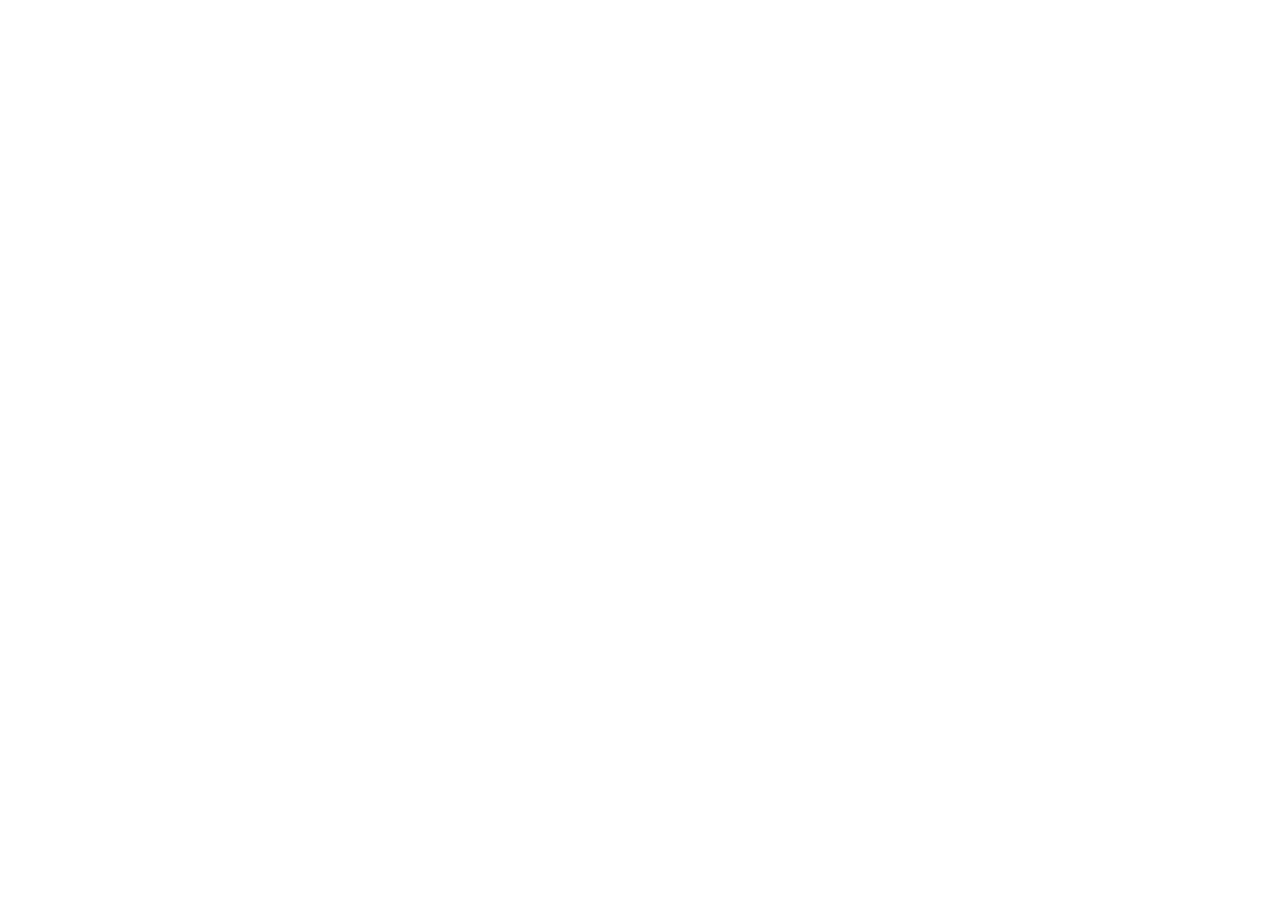
==== commit 51444893: "fix" ====
--- a/index.html
+++ b/index.html
@@ -1,7 +1,7 @@
 <!doctype html>
 <html lang="ru"> <head>
     <meta charset="UTF-8" />
-    <link rel="icon" type="image/jpeg" href="/icon.jpg">
+    <link rel="icon" type="image/jpeg" href="/stats-viewer/icon.jpg">
     <meta name="viewport" content="width=device-width, initial-scale=1.0" />
     <title>Stats Viewer — Статистика игрока</title>
 
@@ -13,8 +13,8 @@
     <meta property="og:image" content="https://sawaplaygo.github.io/stats-viewer/icon.jpg">
 
     <meta name="twitter:card" content="summary_large_image">
-    <script type="module" crossorigin src="/assets/index-BBQvVT9_.js"></script>
-    <link rel="stylesheet" crossorigin href="/assets/index-BlcxiFsQ.css">
+    <script type="module" crossorigin src="/stats-viewer/assets/index-BBQvVT9_.js"></script>
+    <link rel="stylesheet" crossorigin href="/stats-viewer/assets/index-BlcxiFsQ.css">
   </head>
   <body>
     <div id="root"></div>
